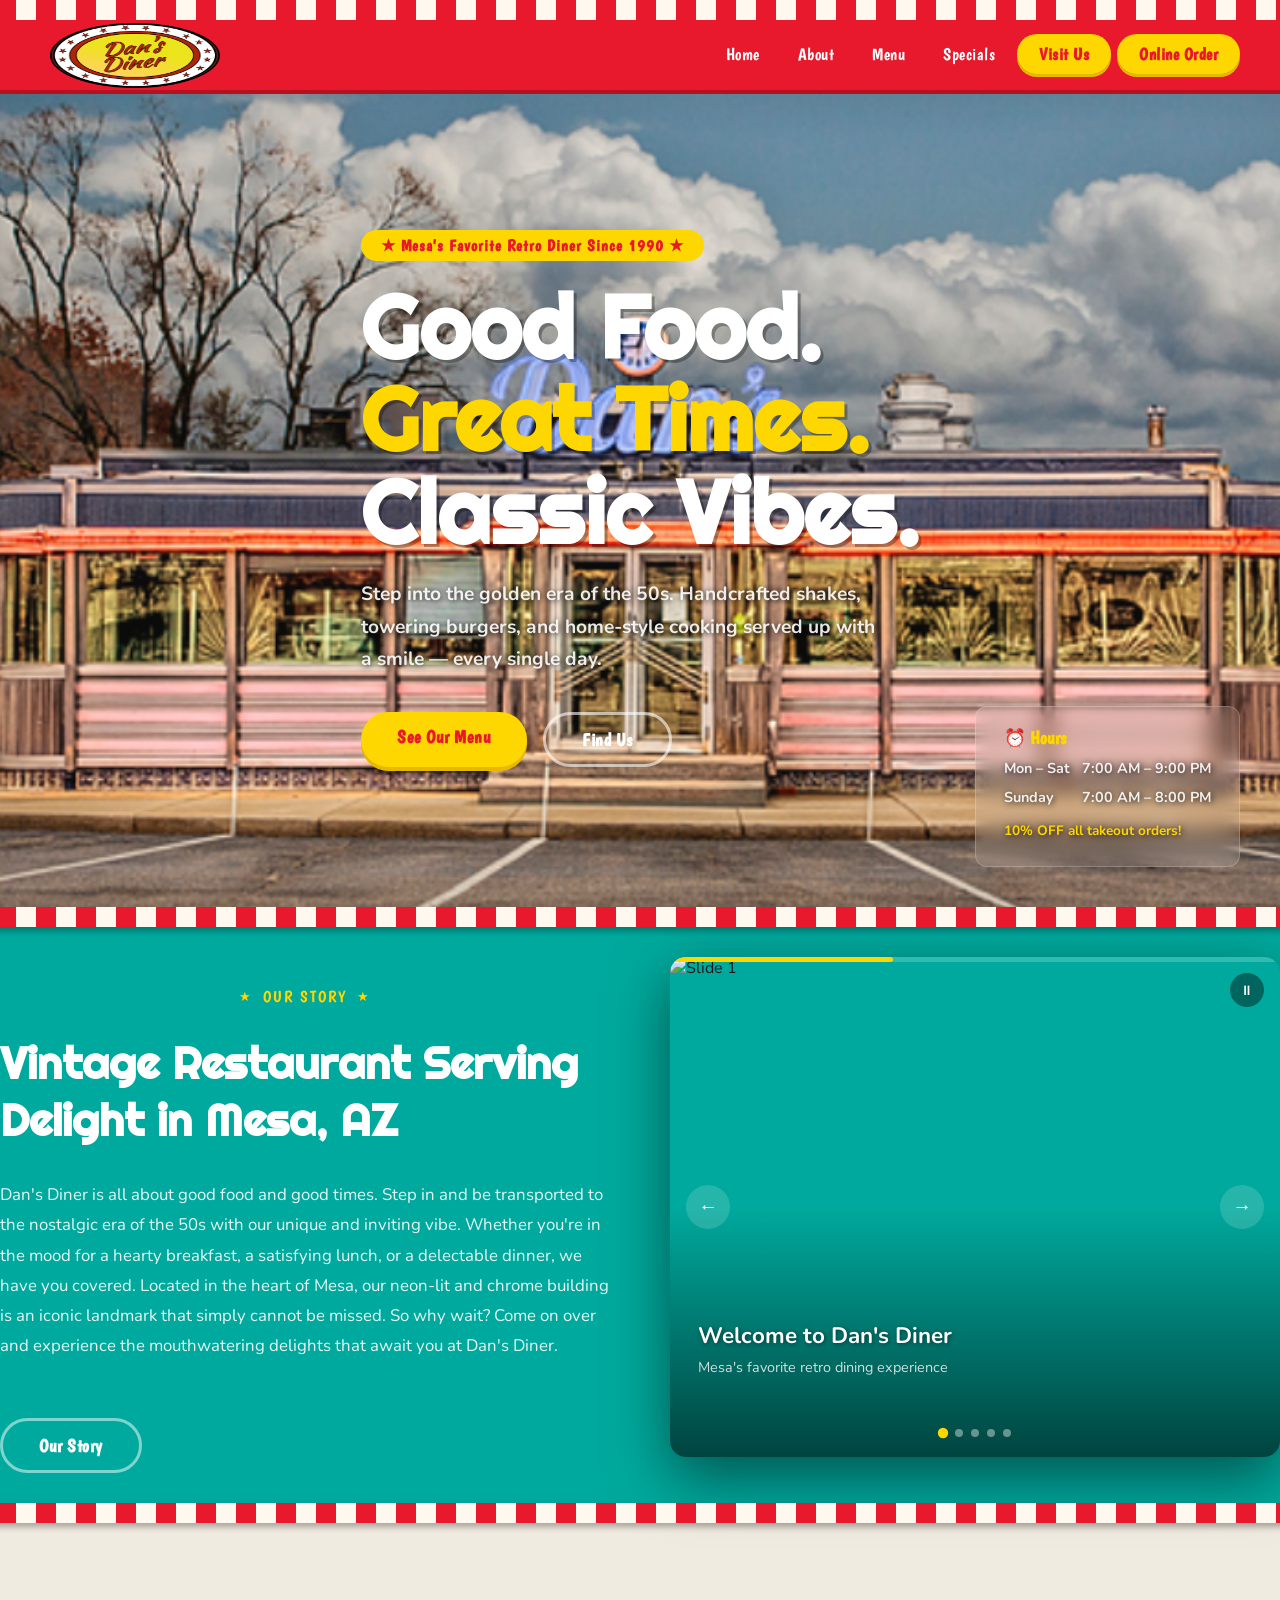
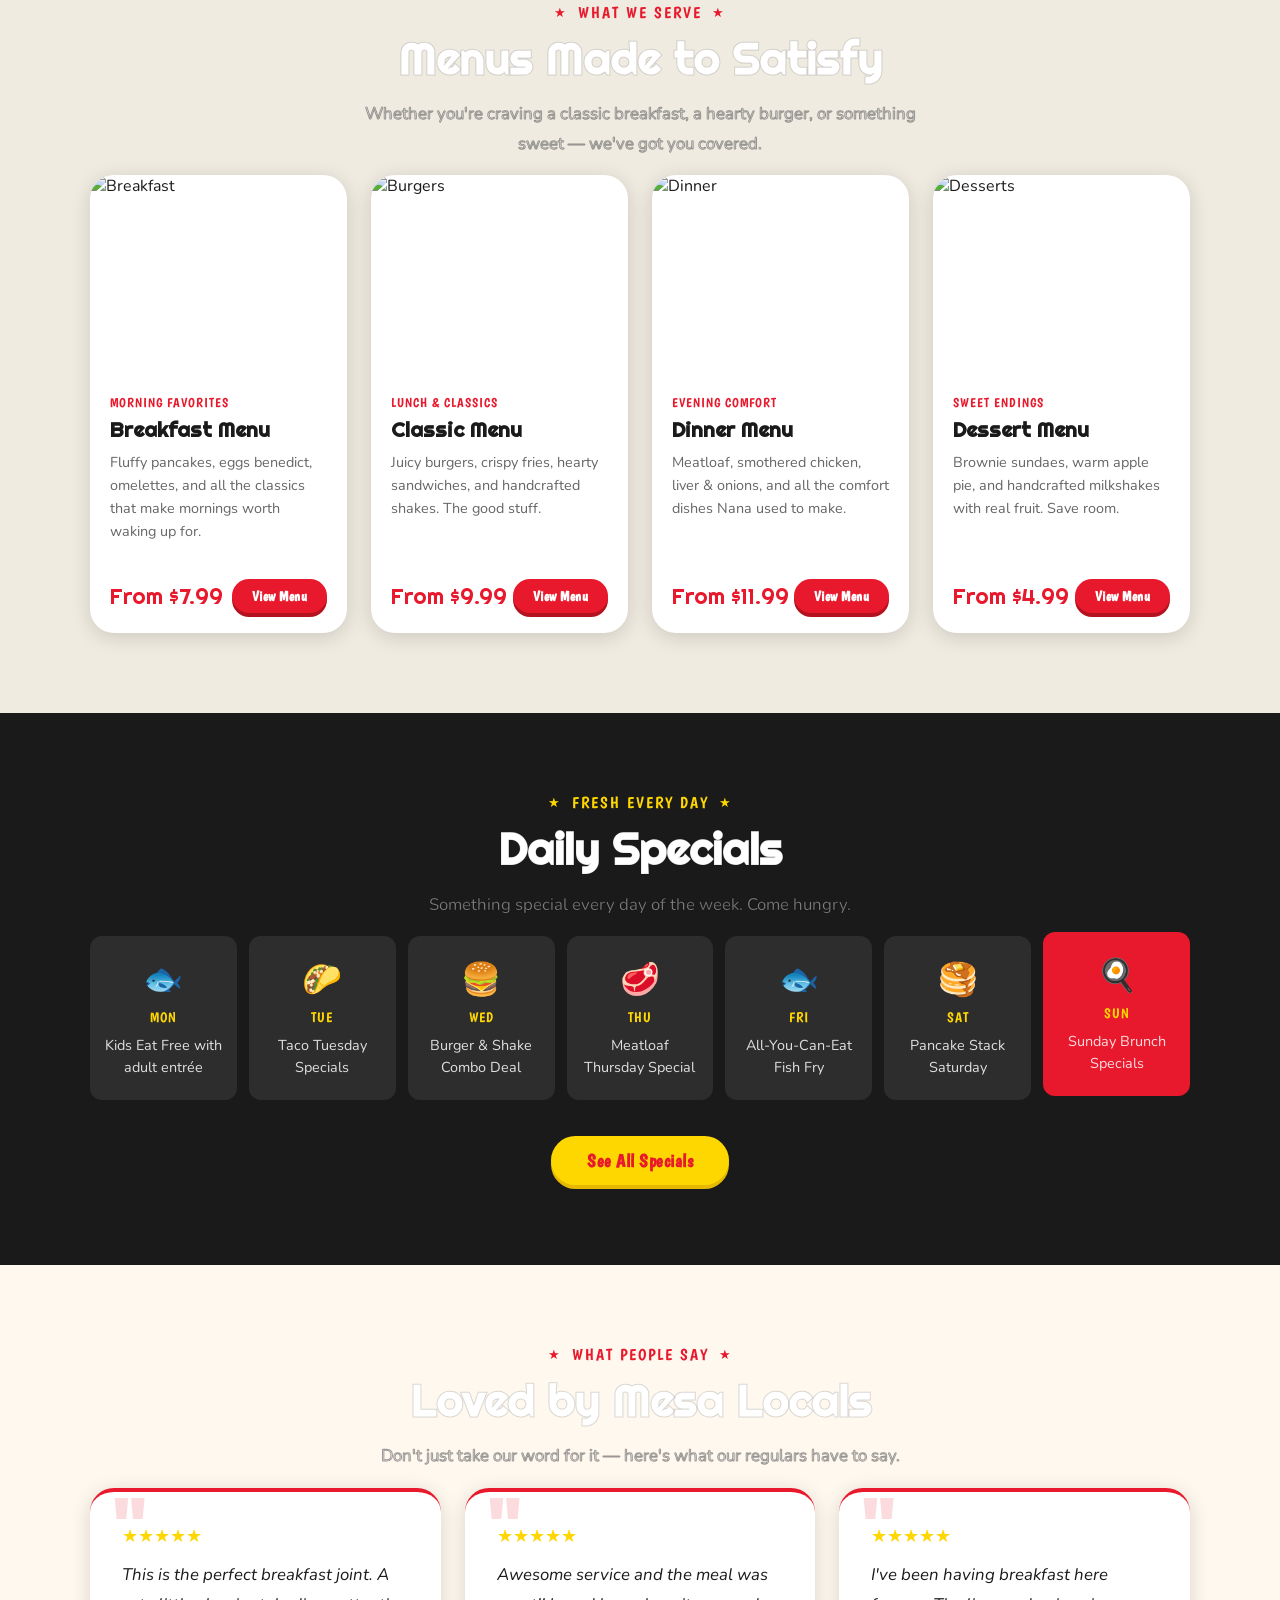
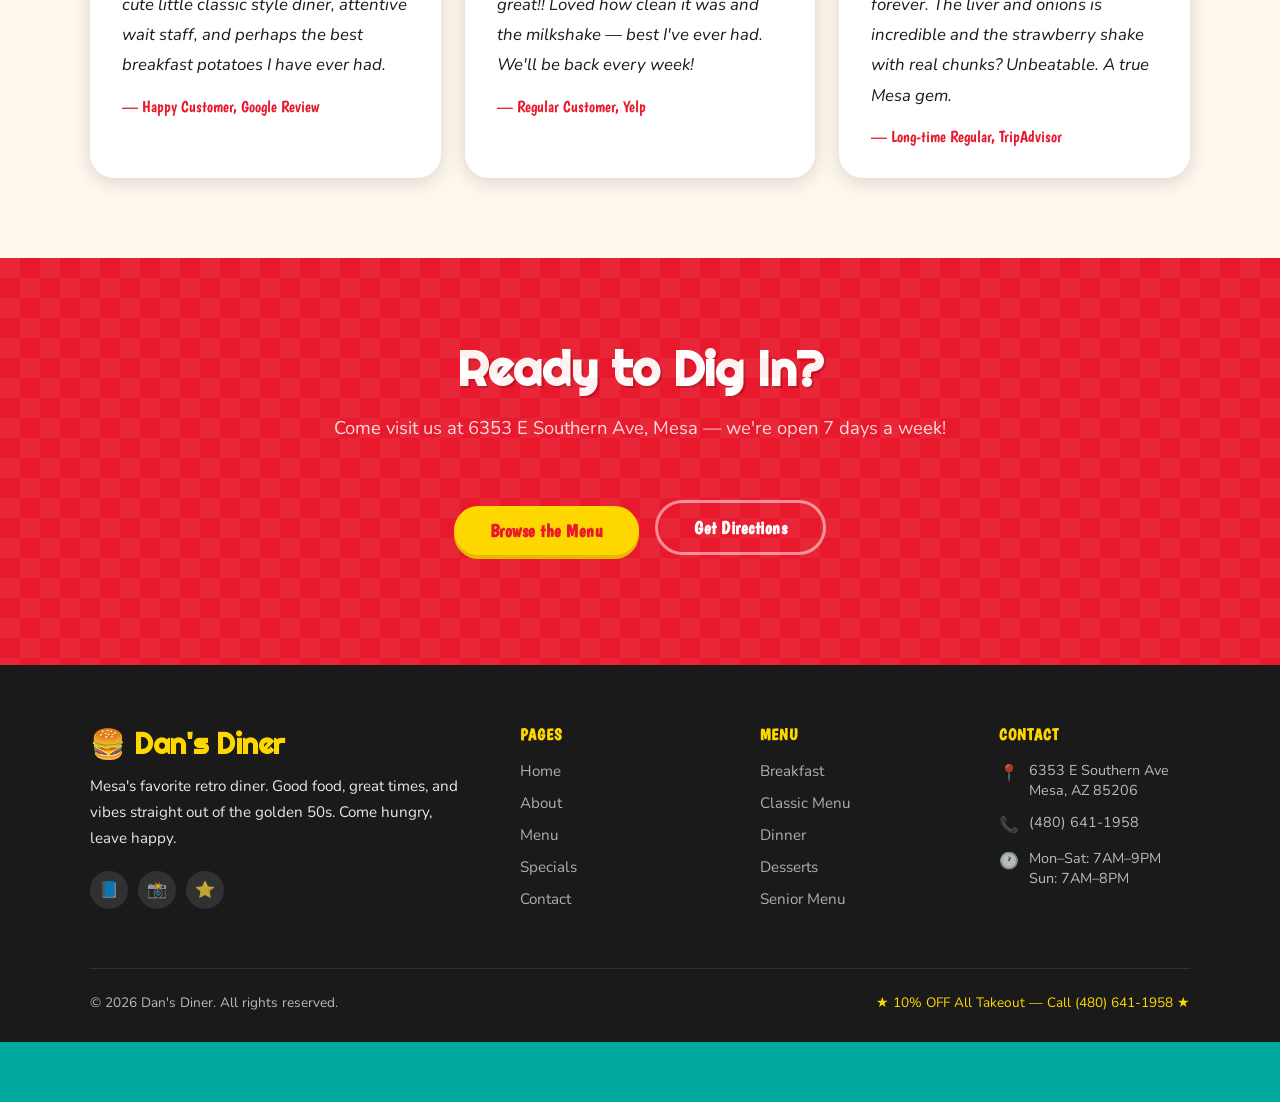
==== index.html @ ea3389f1 "v" ====
<!DOCTYPE html>
<html lang="en">
<head>
  <meta charset="UTF-8" />
  <meta name="viewport" content="width=device-width, initial-scale=1.0" />
  <title>Nana Dee's Diner — Vintage Restaurant in Mesa, AZ</title>
  <meta name="description" content="Nana Dee's Diner in Mesa, AZ — classic 50s diner serving breakfast, lunch & dinner. Neon lights, chrome booths, handcrafted shakes & comfort food done right." />
  <link rel="stylesheet" href="css/style.css" />
</head>
<body>

  <div class="checker-stripe"></div>

  <!-- NAV -->
  <nav class="nav">
    <div class="nav-inner">
  <a href="index.html" class="nav-logo"><img src="/dans-diner.png" alt="Dan's Diner" style="height:65px; width:200px; margin-left:-30px;"></a>
      <ul class="nav-links">
        <li><a href="index.html">Home</a></li>
        <li><a href="about.html">About</a></li>
        <li><a href="menu.html">Menu</a></li>
        <li><a href="specials.html">Specials</a></li>
        <li><a href="contact.html" class="nav-cta">Visit Us</a></li>
        <li><a href="online-orders.html" class="nav-cta">Online Order</a></li>
      </ul>
    </div>
  </nav>

  <!-- HERO -->
  <section class="hero">
    <div class="hero-bg"></div>
    <div class="hero-content">
      <div class="hero-badge">★ Mesa's Favorite Retro Diner Since 1990 ★</div>
      <h1>Good Food.<br><em>Great Times.</em><br>Classic Vibes.</h1>
      <p>Step into the golden era of the 50s. Handcrafted shakes, towering burgers, and home-style cooking served up with a smile — every single day.</p>
      <div class="hero-btns">
        <a href="menu.html" class="btn btn-primary">See Our Menu</a>
        <a href="contact.html" class="btn btn-outline">Find Us</a>
      </div>
    </div>
    <div class="hero-hours">
      <h4>⏰ Hours</h4>
      <p>Mon – Sat &nbsp; 7:00 AM – 9:00 PM</p>
      <p>Sunday &nbsp;&nbsp;&nbsp;&nbsp;&nbsp; 7:00 AM – 8:00 PM</p>
      <p style="margin-top:10px; color: var(--yellow); font-size:0.85rem;">10% OFF all takeout orders!</p>
    </div>
  </section>

  <div class="checker-stripe"></div>

  <!-- ABOUT STRIP -->
  <div class="about-strip">
    <div class="about-strip-inner">
      <div class="about-text">
        <div class="section-label" style="color: var(--yellow);">Our Story</div>
        <h2>Vintage Restaurant Serving Delight in Mesa, AZ</h2>
        <p>Dan's Diner is all about good food and good times. Step in and be transported to the nostalgic era of the 50s with our unique and inviting vibe. Whether you're in the mood for a hearty breakfast, a satisfying lunch, or a delectable dinner, we have you covered. Located in the heart of Mesa, our neon-lit and chrome building is an iconic landmark that simply cannot be missed. So why wait? Come on over and experience the mouthwatering delights that await you at Dan's Diner.</p>
        <a href="about.html" class="btn btn-outline" style="border-color:rgba(255,255,255,0.5); margin-top: 24px; display: inline-block;">Our Story</a>
      </div>
      <div class="slideshow">

    <!-- Timing bar -->
    <div class="timing-bar">
      <div class="timing-progress" id="timingBar"></div>
    </div>

    <!-- Pause button -->
    <button class="pause-btn" id="pauseBtn" title="Pause">⏸</button>

    <!-- Slides -->
    <div class="slides">
      <div class="slide active">
        <img src="https://images.unsplash.com/photo-1555396273-367ea4eb4db5?w=800&q=80" alt="Slide 1" />
        <div class="slide-caption">
          <h3>Welcome to Dan's Diner</h3>
          <p>Mesa's favorite retro dining experience</p>
        </div>
      </div>
      <div class="slide">
        <img src="https://images.unsplash.com/photo-1565299507177-b0ac66763828?w=800&q=80" alt="Slide 2" />
        <div class="slide-caption">
          <h3>Fresh Breakfast Daily</h3>
          <p>Made from scratch every morning</p>
        </div>
      </div>
      <div class="slide">
        <img src="https://images.unsplash.com/photo-1568901346375-23c9450c58cd?w=800&q=80" alt="Slide 3" />
        <div class="slide-caption">
          <h3>Classic Burgers</h3>
          <p>Juicy, handcrafted and loaded</p>
        </div>
      </div>
      <div class="slide">
        <img src="https://images.unsplash.com/photo-1551024709-8f23befc6f87?w=800&q=80" alt="Slide 4" />
        <div class="slide-caption">
          <h3>Handcrafted Milkshakes</h3>
          <p>Real fruit, real ice cream, real good</p>
        </div>
      </div>
      <div class="slide">
        <img src="https://images.unsplash.com/photo-1414235077428-338989a2e8c0?w=800&q=80" alt="Slide 5" />
        <div class="slide-caption">
          <h3>Come See Us</h3>
          <p>6353 E Southern Ave, Mesa AZ — Open 7 days</p>
        </div>
      </div>
    </div>

    <!-- Arrows -->
    <button class="arrow arrow-left" id="prevBtn">&#8592;</button>
    <button class="arrow arrow-right" id="nextBtn">&#8594;</button>

    <!-- Dots -->
    <div class="dots" id="dots"></div>

    </div>
  </div>

  <div class="checker-stripe"></div>

  <!-- MENU PREVIEW -->
  <section class="menu-preview">
    <div class="section-inner">
      <div class="section-label">What We Serve</div>
      <h2 class="section-title">Menus Made to Satisfy</h2>
      <p class="section-subtitle">Whether you're craving a classic breakfast, a hearty burger, or something sweet — we've got you covered.</p>

      <div class="menu-grid">
        <div class="menu-card fade-up">
          <img class="menu-card-img" src="https://images.unsplash.com/photo-1565299507177-b0ac66763828?w=600&q=80" alt="Breakfast" />
          <div class="menu-card-body">
            <div class="menu-card-tag">Morning Favorites</div>
            <h3>Breakfast Menu</h3>
            <p>Fluffy pancakes, eggs benedict, omelettes, and all the classics that make mornings worth waking up for.</p>
          </div>
          <div class="menu-card-footer">
            <span class="menu-price">From $7.99</span>
            <a href="menu.html#breakfast" class="btn btn-red" style="padding:8px 20px; font-size:0.9rem;">View Menu</a>
          </div>
        </div>

        <div class="menu-card fade-up" style="transition-delay:0.1s">
          <img class="menu-card-img" src="https://images.unsplash.com/photo-1568901346375-23c9450c58cd?w=600&q=80" alt="Burgers" />
          <div class="menu-card-body">
            <div class="menu-card-tag">Lunch & Classics</div>
            <h3>Classic Menu</h3>
            <p>Juicy burgers, crispy fries, hearty sandwiches, and handcrafted shakes. The good stuff.</p>
          </div>
          <div class="menu-card-footer">
            <span class="menu-price">From $9.99</span>
            <a href="menu.html#classic" class="btn btn-red" style="padding:8px 20px; font-size:0.9rem;">View Menu</a>
          </div>
        </div>

        <div class="menu-card fade-up" style="transition-delay:0.2s">
          <img class="menu-card-img" src="https://images.unsplash.com/photo-1544025162-d76694265947?w=600&q=80" alt="Dinner" />
          <div class="menu-card-body">
            <div class="menu-card-tag">Evening Comfort</div>
            <h3>Dinner Menu</h3>
            <p>Meatloaf, smothered chicken, liver & onions, and all the comfort dishes Nana used to make.</p>
          </div>
          <div class="menu-card-footer">
            <span class="menu-price">From $11.99</span>
            <a href="menu.html#dinner" class="btn btn-red" style="padding:8px 20px; font-size:0.9rem;">View Menu</a>
          </div>
        </div>

        <div class="menu-card fade-up" style="transition-delay:0.3s">
          <img class="menu-card-img" src="https://images.unsplash.com/photo-1551024709-8f23befc6f87?w=600&q=80" alt="Desserts" />
          <div class="menu-card-body">
            <div class="menu-card-tag">Sweet Endings</div>
            <h3>Dessert Menu</h3>
            <p>Brownie sundaes, warm apple pie, and handcrafted milkshakes with real fruit. Save room.</p>
          </div>
          <div class="menu-card-footer">
            <span class="menu-price">From $4.99</span>
            <a href="menu.html#dessert" class="btn btn-red" style="padding:8px 20px; font-size:0.9rem;">View Menu</a>
          </div>
        </div>
      </div>
    </div>
  </section>

  <!-- DAILY SPECIALS -->
  <section class="specials">
    <div class="section-inner">
      <div class="section-label">Fresh Every Day</div>
      <h2 class="section-title">Daily Specials</h2>
      <p class="section-subtitle">Something special every day of the week. Come hungry.</p>

      <div class="specials-grid fade-up">
        <div class="special-day" data-day="monday">
          <div class="special-day-emoji">🐟</div>
          <div class="special-day-name">Mon</div>
          <div class="special-day-item">Kids Eat Free with adult entrée</div>
        </div>
        <div class="special-day" data-day="tuesday">
          <div class="special-day-emoji">🌮</div>
          <div class="special-day-name">Tue</div>
          <div class="special-day-item">Taco Tuesday Specials</div>
        </div>
        <div class="special-day" data-day="wednesday">
          <div class="special-day-emoji">🍔</div>
          <div class="special-day-name">Wed</div>
          <div class="special-day-item">Burger & Shake Combo Deal</div>
        </div>
        <div class="special-day" data-day="thursday">
          <div class="special-day-emoji">🥩</div>
          <div class="special-day-name">Thu</div>
          <div class="special-day-item">Meatloaf Thursday Special</div>
        </div>
        <div class="special-day" data-day="friday">
          <div class="special-day-emoji">🐟</div>
          <div class="special-day-name">Fri</div>
          <div class="special-day-item">All-You-Can-Eat Fish Fry</div>
        </div>
        <div class="special-day" data-day="saturday">
          <div class="special-day-emoji">🥞</div>
          <div class="special-day-name">Sat</div>
          <div class="special-day-item">Pancake Stack Saturday</div>
        </div>
        <div class="special-day" data-day="sunday">
          <div class="special-day-emoji">🍳</div>
          <div class="special-day-name">Sun</div>
          <div class="special-day-item">Sunday Brunch Specials</div>
        </div>
      </div>

      <div style="text-align:center; margin-top:36px;">
        <a href="specials.html" class="btn btn-primary">See All Specials</a>
      </div>
    </div>
  </section>

  <!-- TESTIMONIALS -->
  <section class="testimonials">
    <div class="section-inner">
      <div class="section-label">What People Say</div>
      <h2 class="section-title">Loved by Mesa Locals</h2>
      <p class="section-subtitle">Don't just take our word for it — here's what our regulars have to say.</p>

      <div class="testimonials-grid">
        <div class="testimonial-card fade-up">
          <div class="testimonial-stars">★★★★★</div>
          <p class="testimonial-text">This is the perfect breakfast joint. A cute little classic style diner, attentive wait staff, and perhaps the best breakfast potatoes I have ever had.</p>
          <div class="testimonial-author">— Happy Customer, Google Review</div>
        </div>
        <div class="testimonial-card fade-up" style="transition-delay:0.1s">
          <div class="testimonial-stars">★★★★★</div>
          <p class="testimonial-text">Awesome service and the meal was great!! Loved how clean it was and the milkshake — best I've ever had. We'll be back every week!</p>
          <div class="testimonial-author">— Regular Customer, Yelp</div>
        </div>
        <div class="testimonial-card fade-up" style="transition-delay:0.2s">
          <div class="testimonial-stars">★★★★★</div>
          <p class="testimonial-text">I've been having breakfast here forever. The liver and onions is incredible and the strawberry shake with real chunks? Unbeatable. A true Mesa gem.</p>
          <div class="testimonial-author">— Long-time Regular, TripAdvisor</div>
        </div>
      </div>
    </div>
  </section>

  <!-- CTA BANNER -->
  <div class="cta-banner">
    <h2>Ready to Dig In?</h2>
    <p>Come visit us at 6353 E Southern Ave, Mesa — we're open 7 days a week!</p>
    <div style="display:flex; gap:16px; justify-content:center; align-items: center; flex-wrap:wrap;">
      <a href="menu.html" class="btn btn-primary">Browse the Menu</a>
      <a href="contact.html" class="btn btn-outline">Get Directions</a>
    </div>
  </div>

  <!-- FOOTER -->
  <footer>
    <div class="footer-inner">
      <div class="footer-top">
        <div class="footer-brand">
          <h3>🍔 Dan's Diner</h3>
          <p>Mesa's favorite retro diner. Good food, great times, and vibes straight out of the golden 50s. Come hungry, leave happy.</p>
          <div class="footer-social">
            <div class="social-btn">📘</div>
            <div class="social-btn">📸</div>
            <div class="social-btn">⭐</div>
          </div>
        </div>
        <div class="footer-col">
          <h4>Pages</h4>
          <ul>
            <li><a href="index.html">Home</a></li>
            <li><a href="about.html">About</a></li>
            <li><a href="menu.html">Menu</a></li>
            <li><a href="specials.html">Specials</a></li>
            <li><a href="contact.html">Contact</a></li>
          </ul>
        </div>
        <div class="footer-col">
          <h4>Menu</h4>
          <ul>
            <li><a href="menu.html#breakfast">Breakfast</a></li>
            <li><a href="menu.html#classic">Classic Menu</a></li>
            <li><a href="menu.html#dinner">Dinner</a></li>
            <li><a href="menu.html#dessert">Desserts</a></li>
            <li><a href="menu.html#senior">Senior Menu</a></li>
          </ul>
        </div>
        <div class="footer-col">
          <h4>Contact</h4>
          <div class="footer-contact-item"><span>📍</span><span>6353 E Southern Ave<br>Mesa, AZ 85206</span></div>
          <div class="footer-contact-item"><span>📞</span><span>(480) 641-1958</span></div>
          <div class="footer-contact-item"><span>🕐</span><span>Mon–Sat: 7AM–9PM<br>Sun: 7AM–8PM</span></div>
        </div>
      </div>
      <div class="footer-bottom">
        <span>© 2026 Dan's Diner. All rights reserved.</span>
        <span style="color: var(--yellow);">★ 10% OFF All Takeout — Call (480) 641-1958 ★</span>
      </div>
    </div>
  </footer>
<button class="back-to-top" id="backToTop" aria-label="Back to top">
  <img src="/back-to-top.png" alt="back to top" style="width:44px; height:50px; display:block;">
</button>
  <script src="js/main.js"></script>
</body>
</html>
---- css/style.css ----
@import url('https://fonts.googleapis.com/css2?family=Boogaloo&family=Righteous&family=Nunito:wght@400;600;700&display=swap');

/* ===== DESIGN TOKENS ===== */
:root {
  --red: #E8192C;
  --red-dark: #B5121F;
  --cream: #FFF8EE;
  --yellow: #FFD700;
  --yellow-dark: #E6B800;
  --teal: #00A99D;
  --teal-dark: #007A72;
  --black: #1A1A1A;
  --charcoal: #2D2D2D;
  --gray: #666;
  --light-gray: #f0ebe0;
  --chrome: linear-gradient(135deg, #e8e8e8 0%, #ffffff 30%, #c0c0c0 60%, #e8e8e8 100%);
  --checkerboard: repeating-conic-gradient(#E8192C 0% 25%, #fff8ee 0% 50%) 0 0 / 40px 40px;
  --font-display: 'Righteous', cursive;
  --font-accent: 'Boogaloo', cursive;
  --font-body: 'Nunito', sans-serif;
  --shadow: 0 4px 20px rgba(0,0,0,0.15);
  --shadow-lg: 0 8px 40px rgba(0,0,0,0.2);
  --radius: 12px;
  --radius-lg: 24px;
}
 
/* ===== RESET & BASE ===== */
*, *::before, *::after { box-sizing: border-box; margin: 0; padding: 0; }

html { scroll-behavior: smooth; }

body {
  font-family: var(--font-body);
  background: var(--cream);
  color: var(--black);
  overflow-x: hidden;
}

img { max-width: 100%; display: block; }
a { text-decoration: none; color: inherit; }

/* ===== CHECKERBOARD STRIPE ===== */
.checker-stripe {
  height: 20px;
  background: var(--checkerboard);
  margin-left: -24px;
  margin-right: -24px;
  box-shadow: 0 4px 6px rgba(0,0,0,0.3);
  position: relative;
  z-index: 1;
}
  
/* ===== NAVIGATION ===== */
.nav {
  background: var(--red);
  position: sticky;
  top: 0;
  z-index: 100;
  box-shadow: 0 4px 0 var(--red-dark);
}

.nav-inner {
  padding: 0 40px 0 80px;
  display: flex;
  align-items: center;
  justify-content: space-between;
  height: 70px;
}

.nav-logo {
  font-family: var(--font-display);
  font-size: 1.6rem;
  color: var(--yellow);
  letter-spacing: 1px;
  text-shadow: 2px 2px 0 var(--red-dark);
  display: flex;
  align-items: center;
  gap: 10px;
}

.nav-logo span { font-size: 1.8rem; }

.nav-links {
  display: flex;
  gap: 6px;
  list-style: none;
}

.nav-links a {
  font-family: var(--font-accent);
  font-size: 1.05rem;
  color: #fff;
  padding: 8px 16px;
  border-radius: 50px;
  transition: background 0.2s, color 0.2s, box-shadow 0.2s, transform 0.15s;
  letter-spacing: 0.5px;
}

.nav-links a:hover {
  background: var(--yellow);
  color: var(--red);
  box-shadow: 0 4px 0 rgba(0,0,0,0.25), inset 0 1px 0 rgba(255,255,255,0.2);
  transform: translateY(-2px);
}

.nav-cta {
  font-family: var(--font-accent);
  font-size: 1.05rem;
  background: var(--yellow);
  color: var(--red) !important;
  padding: 10px 22px !important;
  border-radius: 50px !important;
  font-weight: 700;
  box-shadow: 0 3px 0 var(--yellow-dark);
  transition: transform 0.15s, box-shadow 0.15s !important;
}

.nav-cta:hover {
  transform: translateY(-2px);
  box-shadow: 0 5px 0 var(--yellow-dark) !important;
  background: var(--yellow) !important;
}

/* ===== HERO ===== */
.hero {
  min-height: 90vh;
  background: var(--charcoal);
  position: relative;
  display: flex;
  align-items: center;
  overflow: hidden;
}
  
.hero-bg {
  position: absolute;
  inset: 0;
  background: url('/front-diner.png') center/cover no-repeat;
    background-size: cover;
    width: 100%;
    height: 100%;
}

.hero-content {
  position: relative;
  z-index: 2;
  max-width: 1100px;
  margin: 0 auto;
  padding: 60px 24px;
}

.hero-badge {
  display: inline-block;
  background: var(--yellow);
  color: var(--red);
  font-family: var(--font-accent);
  font-size: 1rem;
  padding: 6px 20px;
  border-radius: 50px;
  margin-bottom: 20px;
  font-weight: 700;
  letter-spacing: 1px;
  animation: fadeDown 0.6s ease both;
}

.hero h1 {
  font-family: var(--font-display);
  font-size: clamp(2.8rem, 7vw, 5.5rem);
  color: #fff;
  line-height: 1.05;
  margin-bottom: 20px;
  text-shadow: 3px 3px 0 rgba(0,0,0,0.3);
  animation: fadeDown 0.6s 0.1s ease both;
}

.hero h1 em {
  font-style: normal;
  color: var(--yellow);
}

.hero p {
  font-size: 1.2rem;
  color: rgba(255,255,255,0.9);
  max-width: 520px;
  margin-bottom: 36px;
  line-height: 1.7;
  animation: fadeDown 0.6s 0.2s ease both;
  font-weight: 700;
  text-shadow: 1px 1px 6px rgba(0,0,0,0.9);
}
.hero-btns {
  display: flex;
  gap: 16px;
  flex-wrap: wrap;
  animation: fadeDown 0.6s 0.3s ease both;
}

.btn {
  font-family: var(--font-accent);
  font-size: 1.1rem;
  font-weight: 700;
  padding: 14px 36px;
  border-radius: 50px;
  cursor: pointer;
  border: none;
  transition: transform 0.15s, box-shadow 0.15s;
  letter-spacing: 0.5px;
  display: inline-block;
  position: relative;
  z-index: 1;
}

.btn-primary {
  background: var(--yellow);
  color: var(--red);
  box-shadow: 0 4px 0 var(--yellow-dark);
}

.btn-primary:hover {
  transform: translateY(-3px);
  box-shadow: 0 7px 0 var(--yellow-dark);
}

.btn-outline {
  background: transparent;
  color: #fff;
  border: 3px solid rgba(255,255,255,0.6);
}

.btn-outline:hover {
  background: rgba(255,255,255,0.15);
  transform: translateY(-3px);
}

.btn-red {
  background: var(--red);
  color: #fff;
  box-shadow: 0 4px 0 var(--red-dark);
}

.btn-red:hover {
  transform: translateY(-3px);
  box-shadow: 0 7px 0 var(--red-dark);
}

.back-to-top {
  position: fixed;
  bottom: 32px;
  right: 32px;
  width: 48px;
  height: 48px;
  border: none !important;
  outline: none;
  cursor: pointer;
  display: flex;
  align-items: center;
  justify-content: center;
  background: none !important;
  opacity: 0;
  visibility: hidden;
  transform: translateY(20px);
  transition: all 0.3s ease;
  z-index: 99;
  -webkit-appearance: none;
  appearance: none;
  padding: 0 !important;
}

.back-to-top.visible {
  opacity: 1;
  visibility: visible;
  transform: translateY(0);
}

.back-to-top:hover {
  transform: translateY(-4px);
}

/* Smaller size and tighter positioning on mobile */
@media (max-width: 700px) {
  .back-to-top {
    bottom: 20px;
    right: 20px;
    width: 44px;
    height: 44px;
  }
}
.hero-hours {
  position: absolute;
  right: 40px;
  bottom: 40px;
  background: rgba(255,255,255,0.12);
  backdrop-filter: blur(10px);
  border: 1px solid rgba(255,255,255,0.2);
  border-radius: var(--radius);
  padding: 20px 28px;
  color: #fff;
  animation: fadeLeft 0.6s 0.4s ease both;
}

.hero-hours h4 {
  font-family: var(--font-accent);
  font-size: 1.1rem;
  color: var(--yellow);
  margin-bottom: 8px;
}

.hero-hours p {
  font-size: 0.9rem;
  margin-bottom: 4px;
  color: rgba(255,255,255,0.9);
  animation: none;
}

/* ===== SECTIONS ===== */
section { padding: 80px 24px; }

.section-inner {
  max-width: 1100px;
  margin: 0 auto;
}

.section-label {
  font-family: var(--font-accent);
  font-size: 1rem;
  color: var(--red);
  letter-spacing: 2px;
  text-transform: uppercase;
  display: flex;
  align-items: center;
  gap: 10px;
  margin-bottom: 12px;
  text-align: center;
  justify-content: center;
}

.section-label::before,
.section-label::after {
  content: '★';
  font-size: 0.8rem;
}

.section-title {
  font-family: var(--font-display);
  font-size: clamp(2rem, 4vw, 3rem);
  line-height: 1.1;
   text-align: center;
  margin-left:auto;
  margin-right: auto;
  margin-bottom: 16px;
  -webkit-text-stroke: 1px rgba(0,0,0,0.15);
}

.section-subtitle {
  font-size: 1.1rem;
  text-align: center;
  margin-left:auto;
  margin-right: auto;
  color: var(--black);
  max-width: 560px;
  line-height: 1.7;
  margin-bottom: 48px;
  -webkit-text-stroke: 1px rgba(0,0,0,0.4);
}

/* ===== ABOUT STRIP ===== */
.about-strip {
  background: var(--teal);
  padding: 60px 0;
  overflow-x: hidden;
}

.about-strip-inner {
  max-width: 1400px;
  margin: 0 auto;
  display: grid;
  grid-template-columns: 1fr 1fr;
  gap: 60px;
  align-items: center;
}

.about-text {
  align-self: start;
  display: flex;
  flex-direction: column;
  gap: 16px;
}

.about-strip h2 {
  font-family: var(--font-display);
  font-size: clamp(2rem, 3.5vw, 2.8rem);
  color: #fff;
  margin-bottom: 16px;
}

.about-strip p {
  color: rgba(255,255,255,0.9);
  font-size: 1.05rem;
  line-height: 1.8;
  margin-bottom: 16px;
}

.about-strip .btn-outline {
  color: #fff;
  border-color: rgba(255,255,255,0.5);
  margin-top: 24px;
  margin-bottom: 30px;
  align-self: flex-start;
  display: inline-block;
}

.about-strip .btn-outline:hover {
  background: rgba(255,255,255,0.15);
}

/*---slideshow--*/
 .slideshow {
      position: relative;
      margin-top: -75px;
      align-self: center;
      width: 100%;
      max-width: 100%;
      height: 500px;
      border-radius: 16px;
      overflow: hidden;
      box-shadow: 0 20px 60px rgba(0,0,0,0.5);
    }


/* ===== TIMING BAR ===== */
    .timing-bar {
      position: absolute;
      top: 0;
      left: 0;
      right: 0;
      height: 5px;
      background: rgba(255,255,255,0.2);
      z-index: 10;
    }

    .timing-progress {
      height: 100%;
      background: #FFD700;
      width: 0%;
      transition: width linear;
      border-radius: 0 3px 3px 0;
    }
/* ===== SLIDES ===== */
    .slides {
      position: relative;
      height: 500px;
      width: 100%;
    }

    .slide {
      position: absolute;
      inset: 0;
      opacity: 0;
      transition: opacity 0.6s ease;
    }

    .slide.active { opacity: 1; }

.slide img {
      width: 100%;
      height: 100%;
      object-fit: cover;
      display: block;
    }

     /* Gradient overlay */
    .slide::after {
      content: '';
      position: absolute;
      inset: 0;
      background: linear-gradient(to top, rgba(0,0,0,0.6) 0%, transparent 50%);
    }

    /* ===== CAPTION ===== */
    .slide-caption {
      position: absolute;
      bottom: 60px;
      left: 28px;
      right: 28px;
      z-index: 5;
      color: #fff;
    }

    .slide-caption h3 {
      font-size: 1.4rem;
      font-weight: 700;
      margin-bottom: 4px;
      text-shadow: 1px 1px 4px rgba(0,0,0,0.5);
    }

    .slide-caption p {
      font-size: 0.9rem;
      color: rgba(255,255,255,0.8);
    }

    /* ===== DOTS ===== */
    .dots {
      position: absolute;
      bottom: 20px;
      left: 50%;
      transform: translateX(-50%);
      display: flex;
      gap: 8px;
      z-index: 10;
    }

    .dot {
      width: 8px;
      height: 8px;
      border-radius: 50%;
      background: rgba(255,255,255,0.4);
      cursor: pointer;
      transition: background 0.2s, transform 0.2s;
      border: none;
    }

    .dot.active {
      background: #FFD700;
      transform: scale(1.3);
    }

    /* ===== NAV ARROWS ===== */
    .arrow {
      position: absolute;
      top: 50%;
      transform: translateY(-50%);
      z-index: 10;
      background: rgba(255,255,255,0.15);
      border: none;
      color: #fff;
      width: 44px;
      height: 44px;
      border-radius: 50%;
      font-size: 1.2rem;
      cursor: pointer;
      backdrop-filter: blur(4px);
      transition: background 0.2s, transform 0.2s;
      display: flex;
      align-items: center;
      justify-content: center;
    }

    .arrow:hover {
      background: rgba(255,255,255,0.3);
      transform: translateY(-50%) scale(1.1);
    }

    .arrow-left { left: 16px; }
    .arrow-right { right: 16px; }

    /* ===== PAUSE BUTTON ===== */
    .pause-btn {
      position: absolute;
      top: 16px;
      right: 16px;
      z-index: 10;
      background: rgba(0,0,0,0.4);
      border: none;
      color: #fff;
      width: 34px;
      height: 34px;
      border-radius: 50%;
      font-size: 0.85rem;
      cursor: pointer;
      backdrop-filter: blur(4px);
      transition: background 0.2s;
      display: flex;
      align-items: center;
      justify-content: center;
    }

    .pause-btn:hover { background: rgba(0,0,0,0.7); }


/* ===== MENU PREVIEW ===== */
.menu-preview { background: var(--light-gray); }

.menu-grid {
  display: grid;
  grid-template-columns: repeat(auto-fill, minmax(240px, 1fr));
  gap: 24px;
}

.menu-card {
  background: #fff;
  border-radius: var(--radius-lg);
  overflow: hidden;
  box-shadow: var(--shadow);
  transition: transform 0.25s, box-shadow 0.25s;
  cursor: pointer;
   display: flex;
  flex-direction: column;
}

.menu-card:hover {
  transform: translateY(-6px);
  box-shadow: var(--shadow-lg);
}

.menu-card-img {
  height: 200px;
  object-fit: cover;
  width: 100%;
}

.menu-card-img-placeholder {
  height: 200px;
  display: flex;
  align-items: center;
  justify-content: center;
  font-size: 4rem;
}

.menu-card-body {
  padding: 20px;
}

.menu-card-tag {
  font-family: var(--font-accent);
  font-size: 0.8rem;
  color: var(--red);
  letter-spacing: 1px;
  text-transform: uppercase;
  margin-bottom: 6px;
}

.menu-card h3 {
  font-family: var(--font-display);
  font-size: 1.3rem;
  margin-bottom: 8px;
}

.menu-card p {
  font-size: 0.9rem;
  color: var(--gray);
  line-height: 1.6;
}

.menu-card-footer {
  padding: 0 20px 20px;
  display: flex;
  align-items: center;
  justify-content: space-between;
  margin-top: auto;
}

.menu-price {
  font-family: var(--font-display);
  font-size: 1.4rem;
  color: var(--red);
}

/* ===== SPECIALS ===== */
.specials { background: var(--black); }

.specials .section-title { color: #fff; }
.specials .section-label { color: var(--yellow); }
.specials .section-subtitle { color: rgba(255,255,255,0.6); }

.specials-grid {
  display: grid;
  grid-template-columns: repeat(7, 1fr);
  gap: 12px;
}

.special-day {
  background: var(--charcoal);
  border-radius: var(--radius);
  padding: 20px 12px;
  text-align: center;
  border: 2px solid transparent;
  transition: border-color 0.2s, transform 0.2s;
  cursor: pointer;
}

.special-day:hover {
  border-color: var(--yellow);
  transform: translateY(-4px);
}

.special-day.today {
  background: var(--red);
  transform: translateY(-4px);
}

.special-day.today:hover {
  border-color: var(--yellow);
}

.special-day-name {
  font-family: var(--font-accent);
  font-size: 0.85rem;
  color: var(--yellow);
  letter-spacing: 1px;
  margin-bottom: 10px;
  text-transform: uppercase;
}

.special-day-item {
  font-size: 0.9rem;
  color: rgba(255,255,255,0.85);
  line-height: 1.5;
}

.special-day-emoji { font-size: 2rem; margin-bottom: 8px; }

/* ===== TESTIMONIALS ===== */
.testimonials { background: var(--cream); }

.testimonials-grid {
  display: grid;
  grid-template-columns: repeat(auto-fit, minmax(300px, 1fr));
  gap: 24px;
}

.testimonial-card {
  background: #fff;
  border-radius: var(--radius-lg);
  padding: 32px;
  box-shadow: var(--shadow);
  position: relative;
  border-top: 4px solid var(--red);
}

.testimonial-card::before {
  content: '"';
  font-family: var(--font-display);
  font-size: 6rem;
  color: var(--red);
  opacity: 0.15;
  position: absolute;
  top: -10px;
  left: 20px;
  line-height: 1;
}

.testimonial-stars {
  color: var(--yellow);
  font-size: 1.1rem;
  margin-bottom: 12px;
}

.testimonial-text {
  font-size: 1rem;
  line-height: 1.7;
  color: var(--black) !important;
  margin-bottom: 20px;
  font-style: italic;
}

.testimonial-author {
  font-family: var(--font-accent);
  font-size: 1rem;
  color: var(--red);
}

/* ===== CTA BANNER ===== */
.cta-banner {
  background: var(--red);
  padding: 80px 24px;
  text-align: center;
  position: relative;
  overflow: hidden;
}

.cta-banner::before {
  content: '';
  position: absolute;
  inset: 0;
  background: var(--checkerboard);
  opacity: 0.06;
}

.cta-banner h2 {
  font-family: var(--font-display);
  font-size: clamp(2rem, 4vw, 3rem);
  color: #fff;
  margin-bottom: 12px;
  text-shadow: 2px 2px 0 rgba(0,0,0,0.2);
}

.cta-banner p {
  color: rgba(255,255,255,0.85);
  font-size: 1.15rem;
  margin-bottom: 32px;
}

/* ===== FOOTER ===== */
footer {
  background: var(--black);
  padding: 60px 24px 30px;
  color: rgba(255,255,255,0.7);
}

.footer-inner {
  max-width: 1100px;
  margin: 0 auto;
}

.footer-top {
  display: grid;
  grid-template-columns: 2fr 1fr 1fr 1fr;
  gap: 48px;
  margin-bottom: 48px;
}

.footer-brand h3 {
  font-family: var(--font-display);
  font-size: 1.8rem;
  color: var(--yellow);
  margin-bottom: 12px;
}

.footer-brand p {
  font-size: 0.95rem;
  line-height: 1.7;
  margin-bottom: 20px;
}

.footer-social {
  display: flex;
  gap: 10px;
}

.social-btn {
  width: 38px;
  height: 38px;
  border-radius: 50%;
  background: rgba(255,255,255,0.1);
  display: flex;
  align-items: center;
  justify-content: center;
  font-size: 1rem;
  transition: background 0.2s;
  cursor: pointer;
}

.social-btn:hover { background: var(--red); }

.footer-col h4 {
  font-family: var(--font-accent);
  font-size: 1rem;
  color: var(--yellow);
  margin-bottom: 16px;
  letter-spacing: 1px;
  text-transform: uppercase;
}

.footer-col ul { list-style: none; }

.footer-col ul li {
  margin-bottom: 10px;
}

.footer-col ul li a {
  color: rgba(255,255,255,0.65);
  font-size: 0.95rem;
  transition: color 0.2s;
}

.footer-col ul li a:hover { color: var(--yellow); }

.footer-contact-item {
  display: flex;
  gap: 10px;
  align-items: flex-start;
  margin-bottom: 12px;
  font-size: 0.9rem;
}

.footer-contact-item span:first-child { font-size: 1rem; margin-top: 2px; }

.footer-bottom {
  border-top: 1px solid rgba(255,255,255,0.1);
  padding-top: 24px;
  display: flex;
  justify-content: space-between;
  align-items: center;
  font-size: 0.85rem;
}

/* ===== PAGE HERO (inner pages) ===== */
.page-hero {
  background: var(--red);
  padding: 80px 24px 60px;
  text-align: center;
  position: relative;
  overflow: hidden;
}

.page-hero::after {
  content: '';
  position: absolute;
  bottom: 0;
  left: 0;
  right: 0;
  height: 20px;
  background: var(--checkerboard);
}

.page-hero h1 {
  font-family: var(--font-display);
  font-size: clamp(2.2rem, 5vw, 3.8rem);
  color: #fff;
  text-shadow: 3px 3px 0 rgba(0,0,0,0.2);
  margin-bottom: 12px;
}

.page-hero p {
  color: rgba(255,255,255,0.85);
  font-size: 1.1rem;
  max-width: 500px;
  margin: 0 auto;
  line-height: 1.6;
}

/* ===== MENU PAGE ===== */
.menu-tabs {
  display: flex;
  gap: 10px;
  flex-wrap: wrap;
  margin-bottom: 40px;
}

.menu-tab {
  font-family: var(--font-accent);
  font-size: 1rem;
  padding: 10px 24px;
  border-radius: 50px;
  border: 2px solid var(--red);
  background: transparent;
  color: var(--red);
  cursor: pointer;
  transition: all 0.2s;
  letter-spacing: 0.5px;
}

.menu-tab:hover,
.menu-tab.active {
  background: var(--red);
  color: #fff;
}

.menu-items-grid {
  display: grid;
  grid-template-columns: repeat(auto-fill, minmax(300px, 1fr));
  gap: 20px;
}

.menu-item {
  background: #fff;
  border-radius: var(--radius);
  padding: 20px;
  box-shadow: var(--shadow);
  display: flex;
  justify-content: space-between;
  align-items: flex-start;
  gap: 16px;
  transition: transform 0.2s;
}

.menu-item:hover { transform: translateY(-3px); }

.menu-item-info h3 {
  font-family: var(--font-display);
  font-size: 1.1rem;
  margin-bottom: 6px;
}

.menu-item-info p {
  font-size: 0.85rem;
  color: var(--gray);
  line-height: 1.5;
}

.menu-item-price {
  font-family: var(--font-display);
  font-size: 1.3rem;
  color: var(--red);
  white-space: nowrap;
}

/* ===== ABOUT PAGE ===== */
.about-values {
  display: grid;
  grid-template-columns: repeat(auto-fit, minmax(220px, 1fr));
  gap: 24px;
  margin-top: 48px;
}

.value-card {
  background: #fff;
  border-radius: var(--radius-lg);
  padding: 32px 24px;
  text-align: center;
  box-shadow: var(--shadow);
  border-bottom: 4px solid var(--red);
}

.value-icon { font-size: 3rem; margin-bottom: 16px; }

.value-card h3 {
  font-family: var(--font-display);
  font-size: 1.3rem;
  margin-bottom: 10px;
}

.value-card p {
  font-size: 0.9rem;
  color: var(--gray);
  line-height: 1.6;
}

/* ===== CONTACT PAGE ===== */
.contact-grid {
  display: grid;
  grid-template-columns: 1fr 1.4fr;
  gap: 60px;
  align-items: start;
}

.contact-info-card {
  background: var(--red);
  border-radius: var(--radius-lg);
  padding: 40px;
  color: #fff;
}

.contact-info-card h3 {
  font-family: var(--font-display);
  font-size: 1.8rem;
  margin-bottom: 24px;
  color: var(--yellow);
}

.contact-detail {
  display: flex;
  gap: 14px;
  align-items: flex-start;
  margin-bottom: 24px;
}

.contact-detail-icon {
  width: 44px;
  height: 44px;
  background: rgba(255,255,255,0.15);
  border-radius: 50%;
  display: flex;
  align-items: center;
  justify-content: center;
  font-size: 1.2rem;
  flex-shrink: 0;
}

.contact-detail-text h4 {
  font-family: var(--font-accent);
  font-size: 0.9rem;
  color: var(--yellow);
  letter-spacing: 1px;
  text-transform: uppercase;
  margin-bottom: 4px;
}

.contact-detail-text p {
  font-size: 0.95rem;
  color: rgba(255,255,255,0.9);
  line-height: 1.5;
}

.contact-form {
  background: #fff;
  border-radius: var(--radius-lg);
  padding: 40px;
  box-shadow: var(--shadow);
}

.contact-form h3 {
  font-family: var(--font-display);
  font-size: 1.8rem;
  margin-bottom: 24px;
  color: var(--black);
}

.form-group {
  margin-bottom: 20px;
}

.form-group label {
  display: block;
  font-family: var(--font-accent);
  font-size: 0.9rem;
  color: var(--charcoal);
  margin-bottom: 8px;
  letter-spacing: 0.5px;
}

.form-group input,
.form-group textarea,
.form-group select {
  width: 100%;
  padding: 12px 16px;
  border: 2px solid #e0d8cc;
  border-radius: var(--radius);
  font-family: var(--font-body);
  font-size: 0.95rem;
  color: var(--black);
  background: var(--cream);
  transition: border-color 0.2s;
  outline: none;
}

.form-group input:focus,
.form-group textarea:focus,
.form-group select:focus {
  border-color: var(--red);
}

.form-group textarea { resize: vertical; min-height: 120px; }

.form-row {
  display: grid;
  grid-template-columns: 1fr 1fr;
  gap: 16px;
}

/* ===== SPECIALS PAGE ===== */
.specials-page-grid {
  display: grid;
  grid-template-columns: repeat(auto-fit, minmax(300px, 1fr));
  gap: 24px;
}

.special-card {
  background: #fff;
  border-radius: var(--radius-lg);
  overflow: hidden;
  box-shadow: var(--shadow);
  transition: transform 0.25s;
}

.special-card:hover { transform: translateY(-5px); }

.special-card-header {
  background: var(--red);
  padding: 20px 24px;
  display: flex;
  align-items: center;
  gap: 12px;
}

.special-card-header h3 {
  font-family: var(--font-display);
  font-size: 1.5rem;
  color: #fff;
}

.special-card-header span { font-size: 2rem; }

.special-card-body { padding: 24px; }

.special-card-body p {
  font-size: 0.95rem;
  color: var(--gray);
  line-height: 1.6;
  margin-bottom: 16px;
}

.special-items { list-style: none; }

.special-items li {
  display: flex;
  justify-content: space-between;
  padding: 10px 0;
  border-bottom: 1px dashed #e0d8cc;
  font-size: 0.9rem;
}

.special-items li:last-child { border-bottom: none; }

.special-item-price {
  font-family: var(--font-display);
  color: var(--red);
}

/* ===== ANIMATIONS ===== */
@keyframes fadeDown {
  from { opacity: 0; transform: translateY(-20px); }
  to { opacity: 1; transform: translateY(0); }
}

@keyframes fadeLeft {
  from { opacity: 0; transform: translateX(20px); }
  to { opacity: 1; transform: translateX(0); }
}

@keyframes fadeUp {
  from { opacity: 0; transform: translateY(30px); }
  to { opacity: 1; transform: translateY(0); }
}

.fade-up {
  opacity: 0;
  transform: translateY(30px);
  transition: opacity 0.6s ease, transform 0.6s ease;
}

.fade-up.visible {
  opacity: 1;
  transform: translateY(0);
}

/* ===== RESPONSIVE ===== */
@media (max-width: 768px) {
  .nav-links { display: none; }
  .hamburger { display: flex; }

  .nav-links.open {
    display: flex;
    flex-direction: column;
    position: absolute;
    top: 70px;
    left: 0;
    right: 0;
    background: var(--red-dark);
    padding: 20px;
    gap: 8px;
    z-index: 99;
  }

  .hero-hours { display: none; }
  .about-strip-inner { grid-template-columns: 1fr; gap: 32px; }
  .specials-grid { grid-template-columns: repeat(2, 1fr); }
  .footer-top { grid-template-columns: 1fr 1fr; gap: 32px; }
  .contact-grid { grid-template-columns: 1fr; }
  .form-row { grid-template-columns: 1fr; }
}

@media (max-width: 480px) {
  .specials-grid { grid-template-columns: 1fr; }
  .footer-top { grid-template-columns: 1fr; }
  .hero-btns { flex-direction: column; }
}
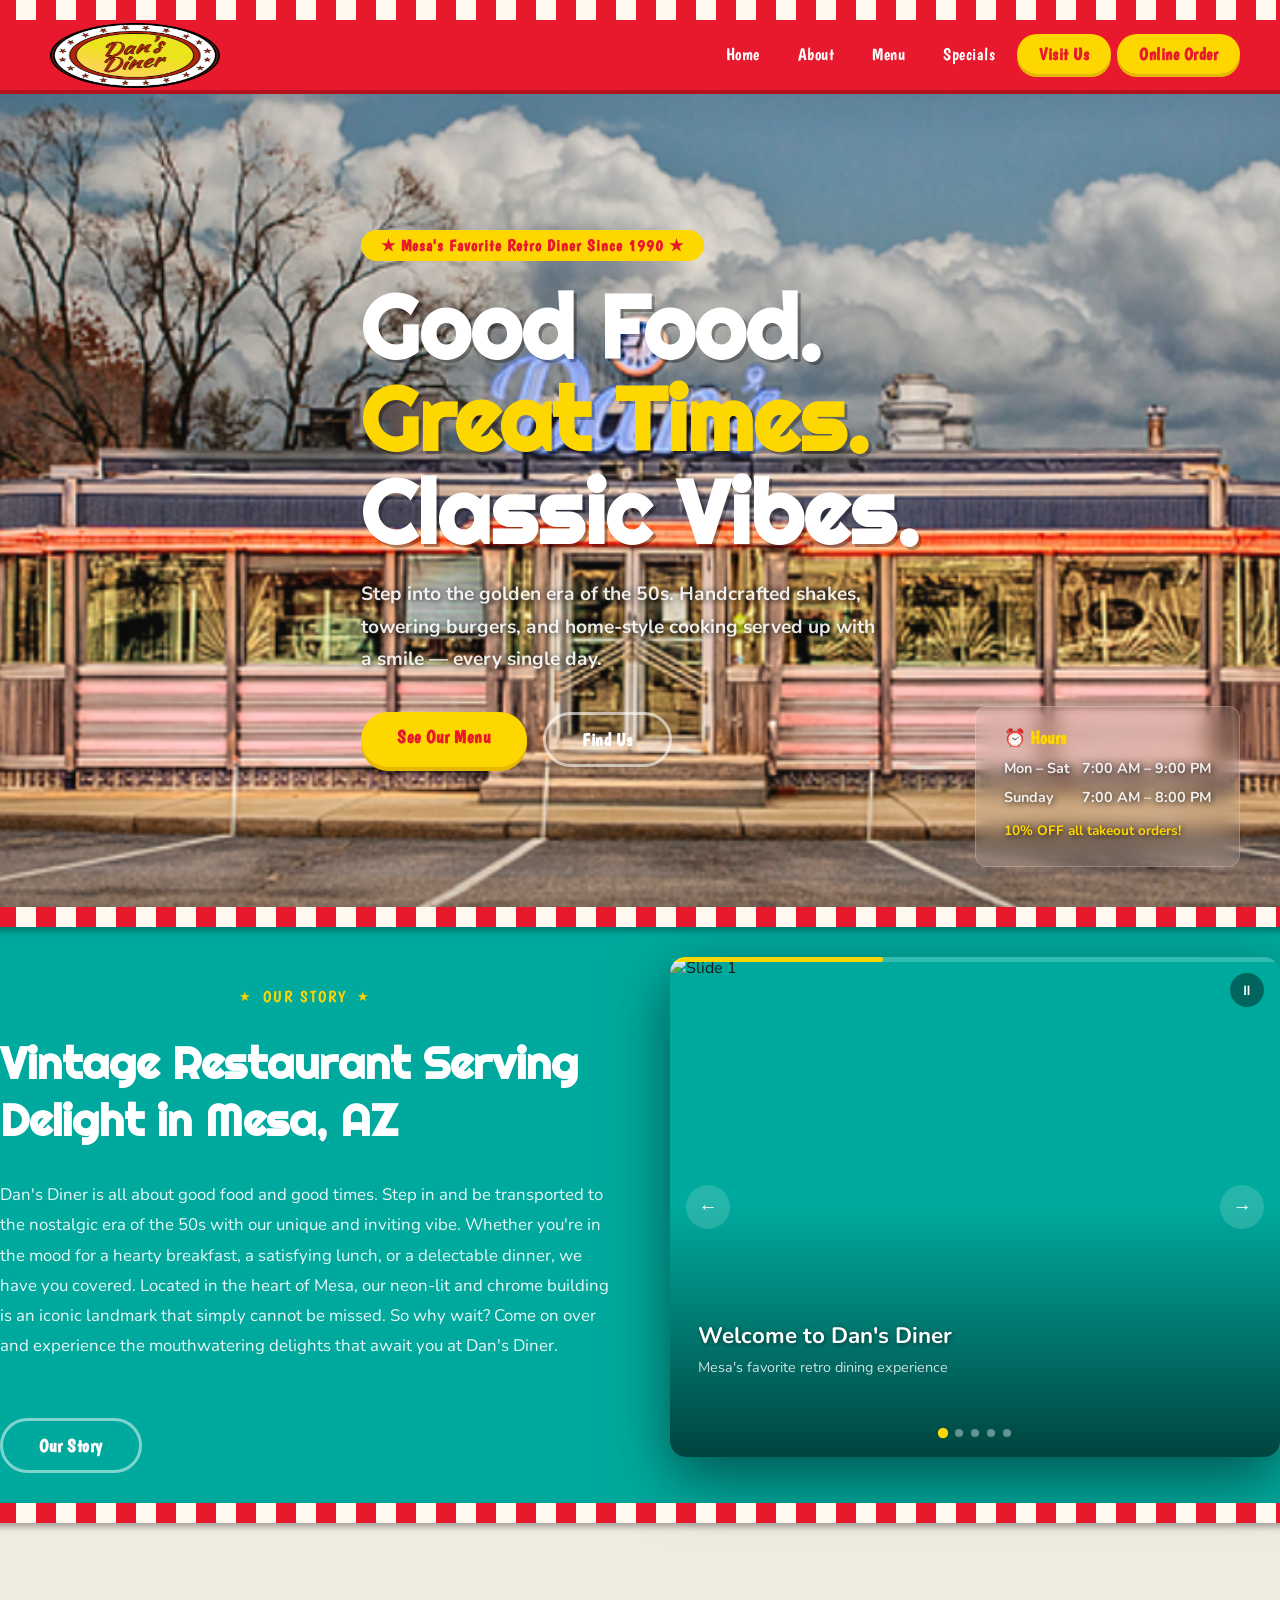
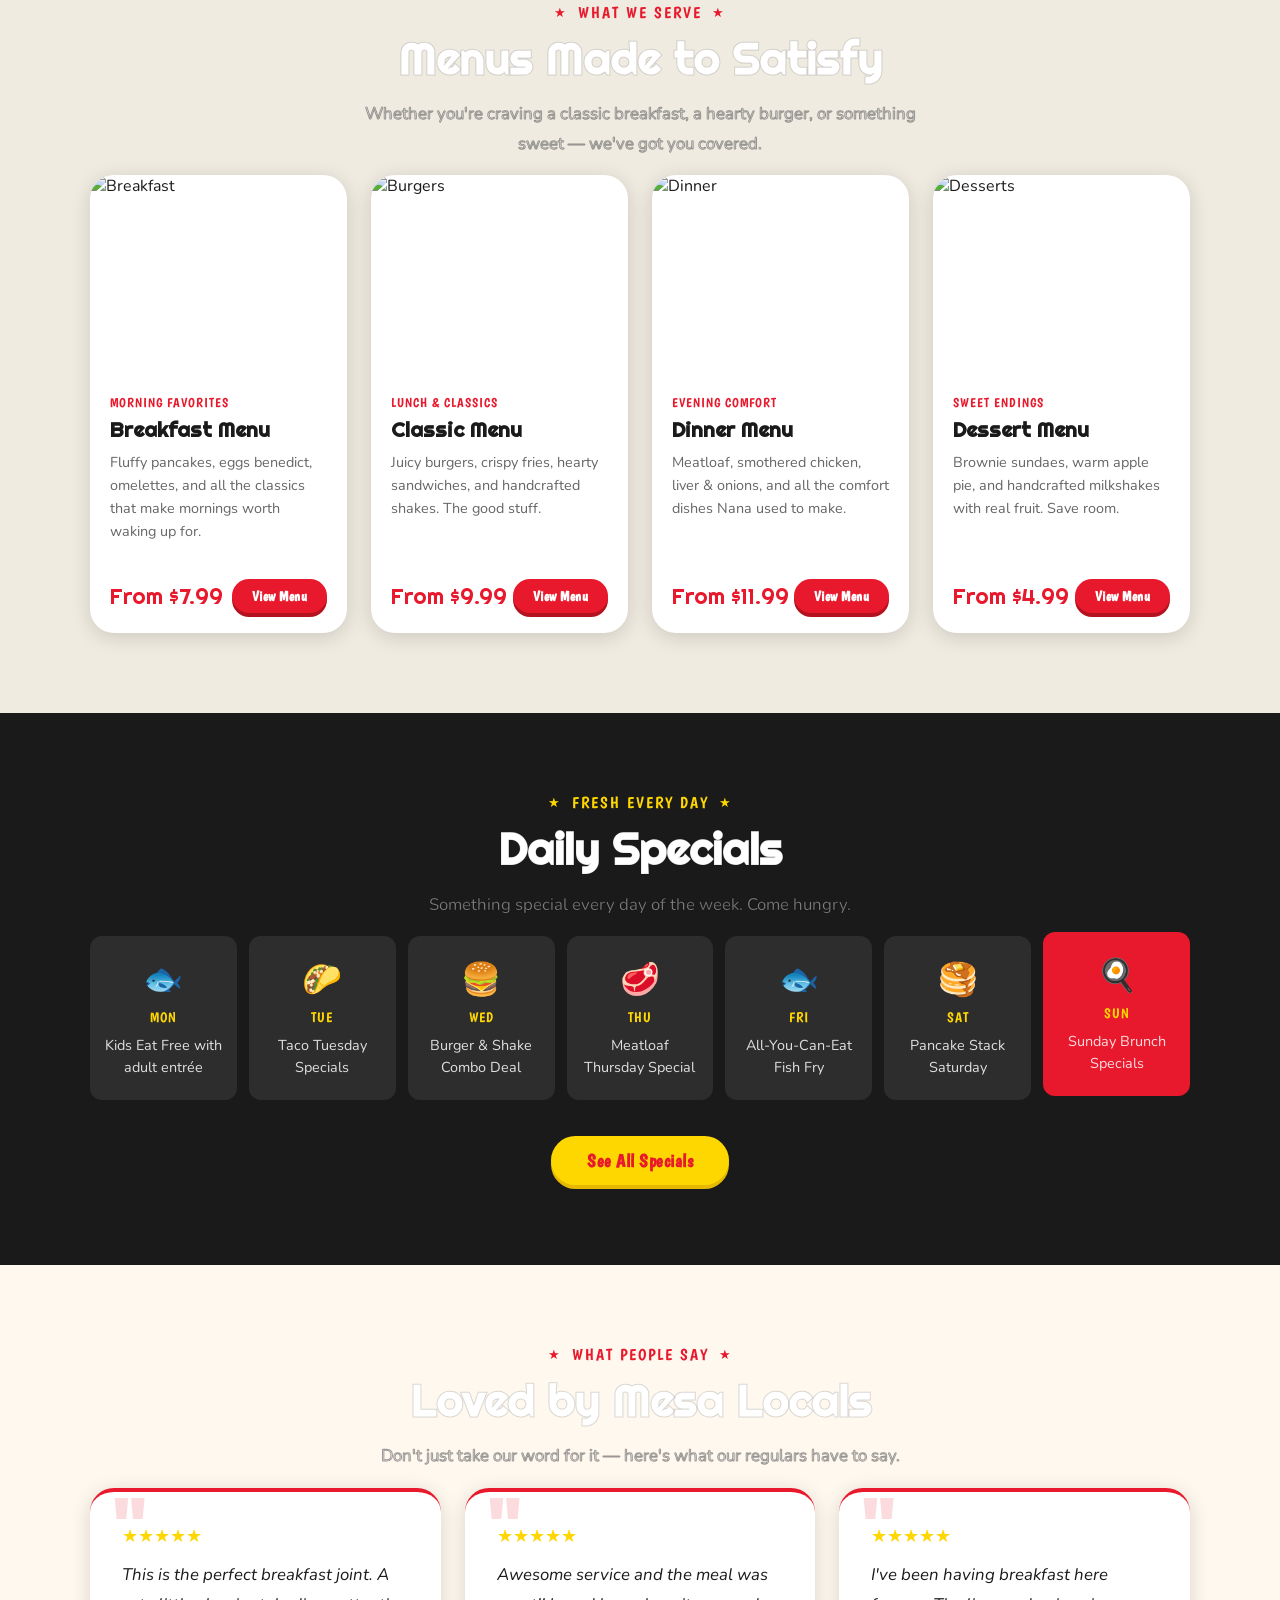
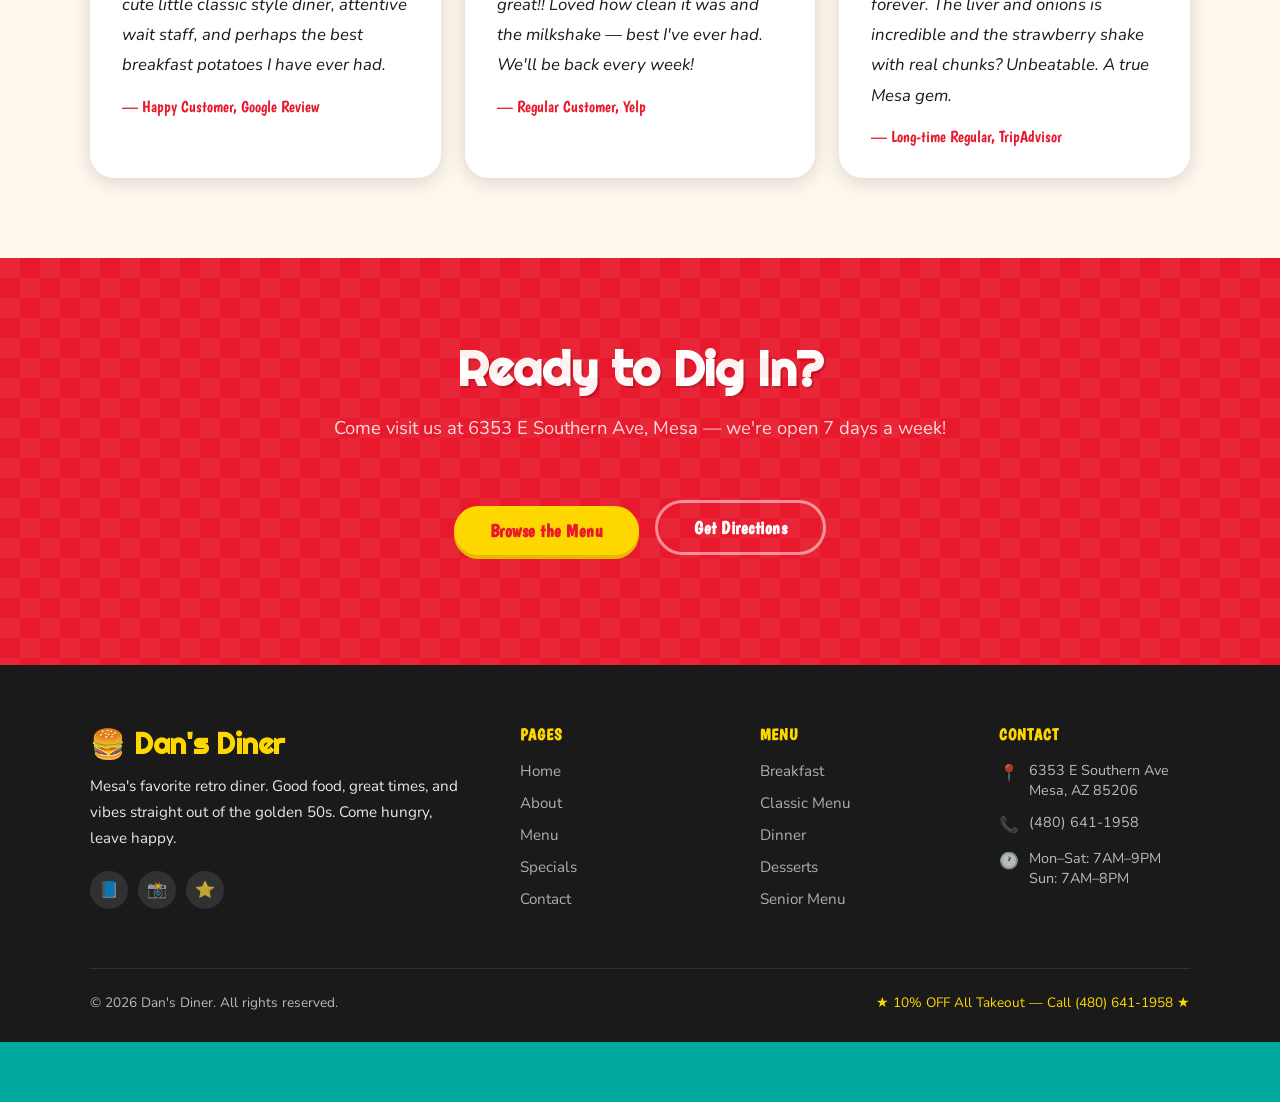
==== commit 462de6fe: "d" ====
--- a/index.html
+++ b/index.html
@@ -3,8 +3,8 @@
 <head>
   <meta charset="UTF-8" />
   <meta name="viewport" content="width=device-width, initial-scale=1.0" />
-  <title>Nana Dee's Diner — Vintage Restaurant in Mesa, AZ</title>
-  <meta name="description" content="Nana Dee's Diner in Mesa, AZ — classic 50s diner serving breakfast, lunch & dinner. Neon lights, chrome booths, handcrafted shakes & comfort food done right." />
+  <title>Dan's Diner — Vintage Restaurant in Mesa, AZ</title>
+  <meta name="description" content="Dan's Diner in Mesa, AZ — classic 50s diner serving breakfast, lunch & dinner. Neon lights, chrome booths, handcrafted shakes & comfort food done right." />
   <link rel="stylesheet" href="css/style.css" />
 </head>
 <body>
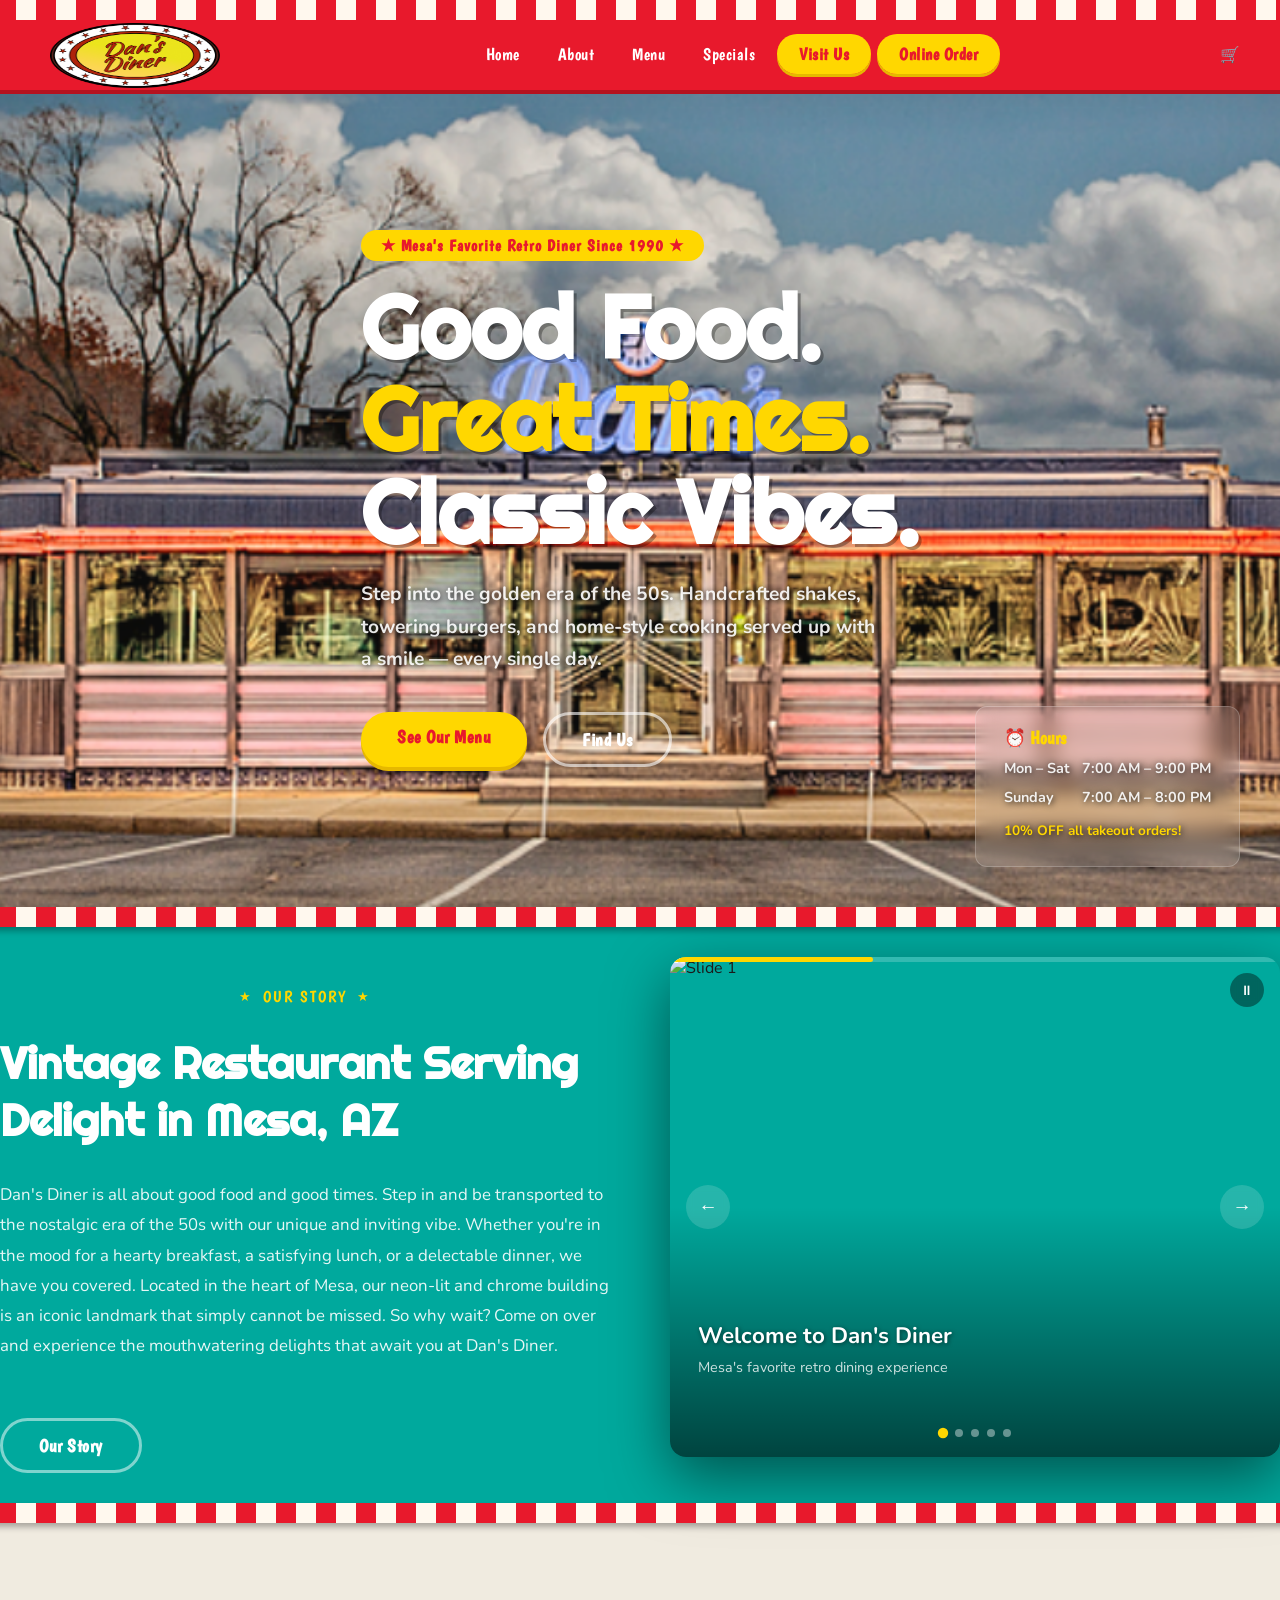
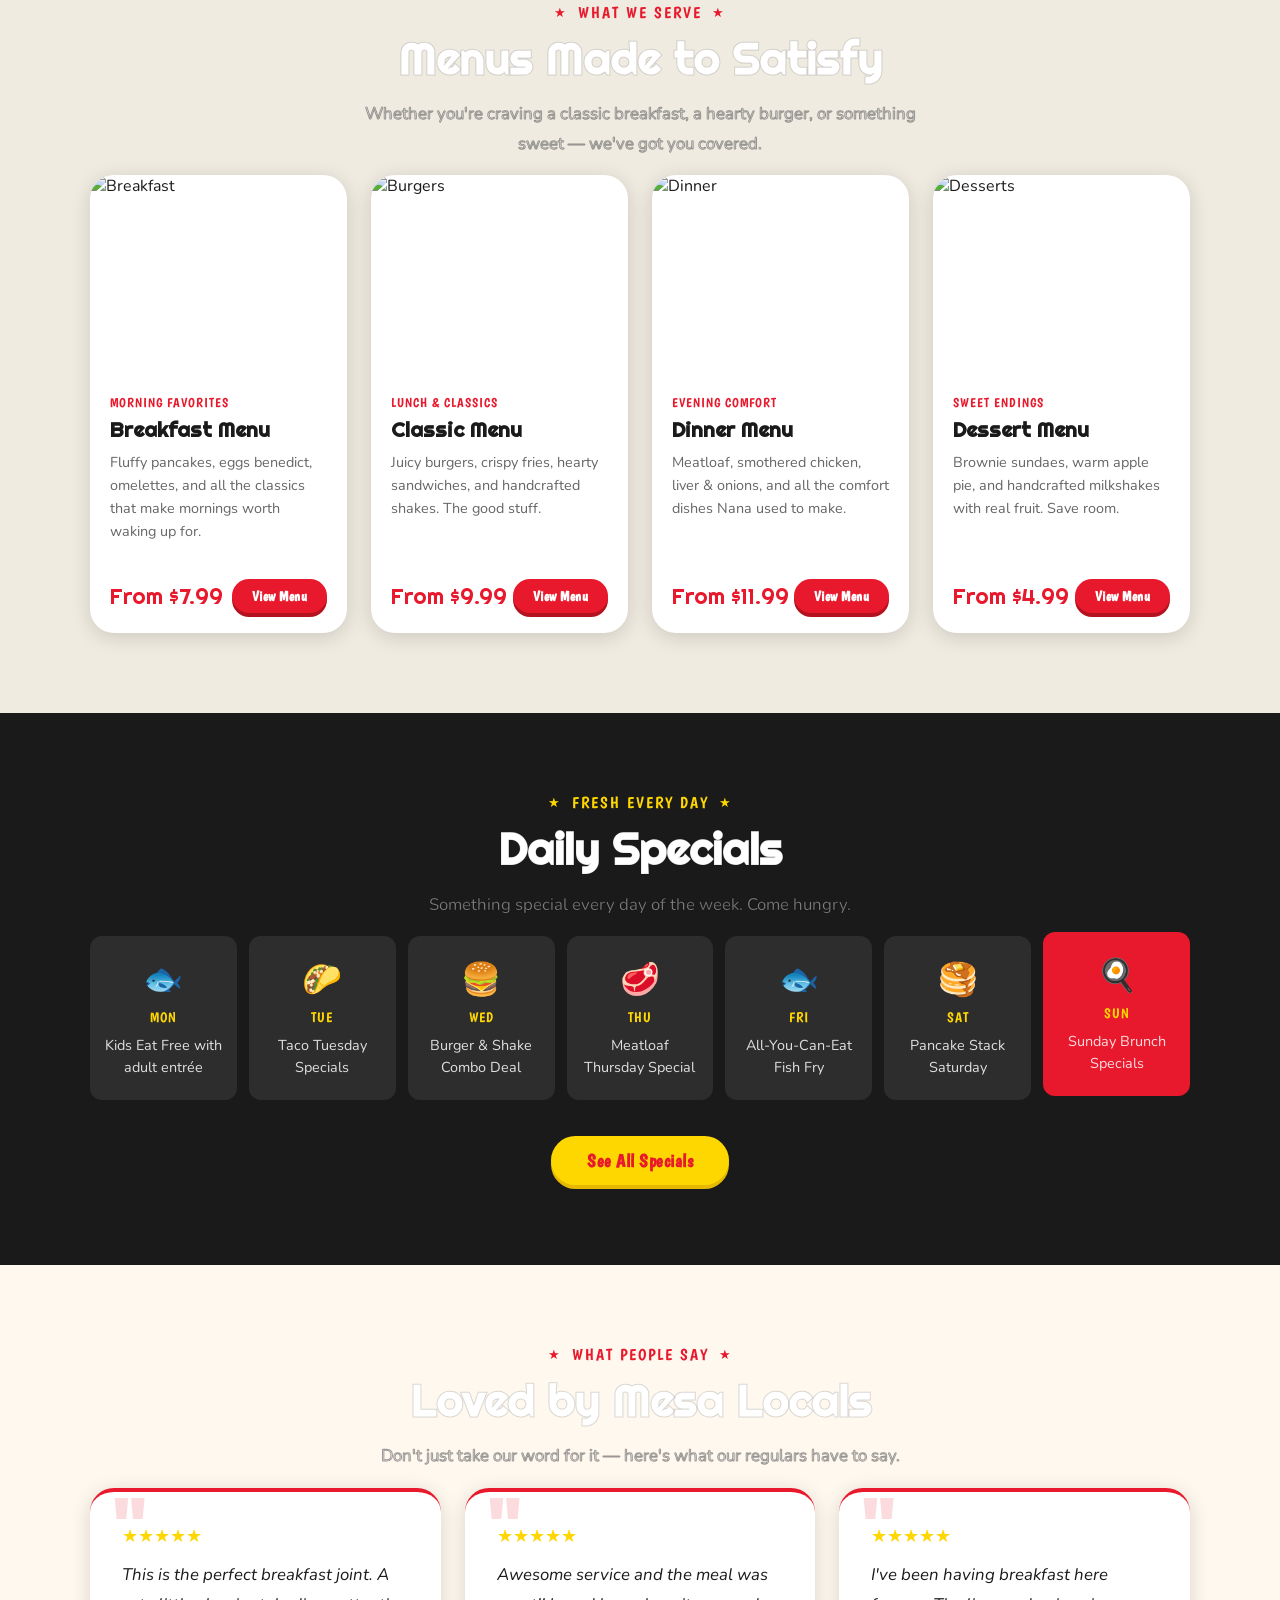
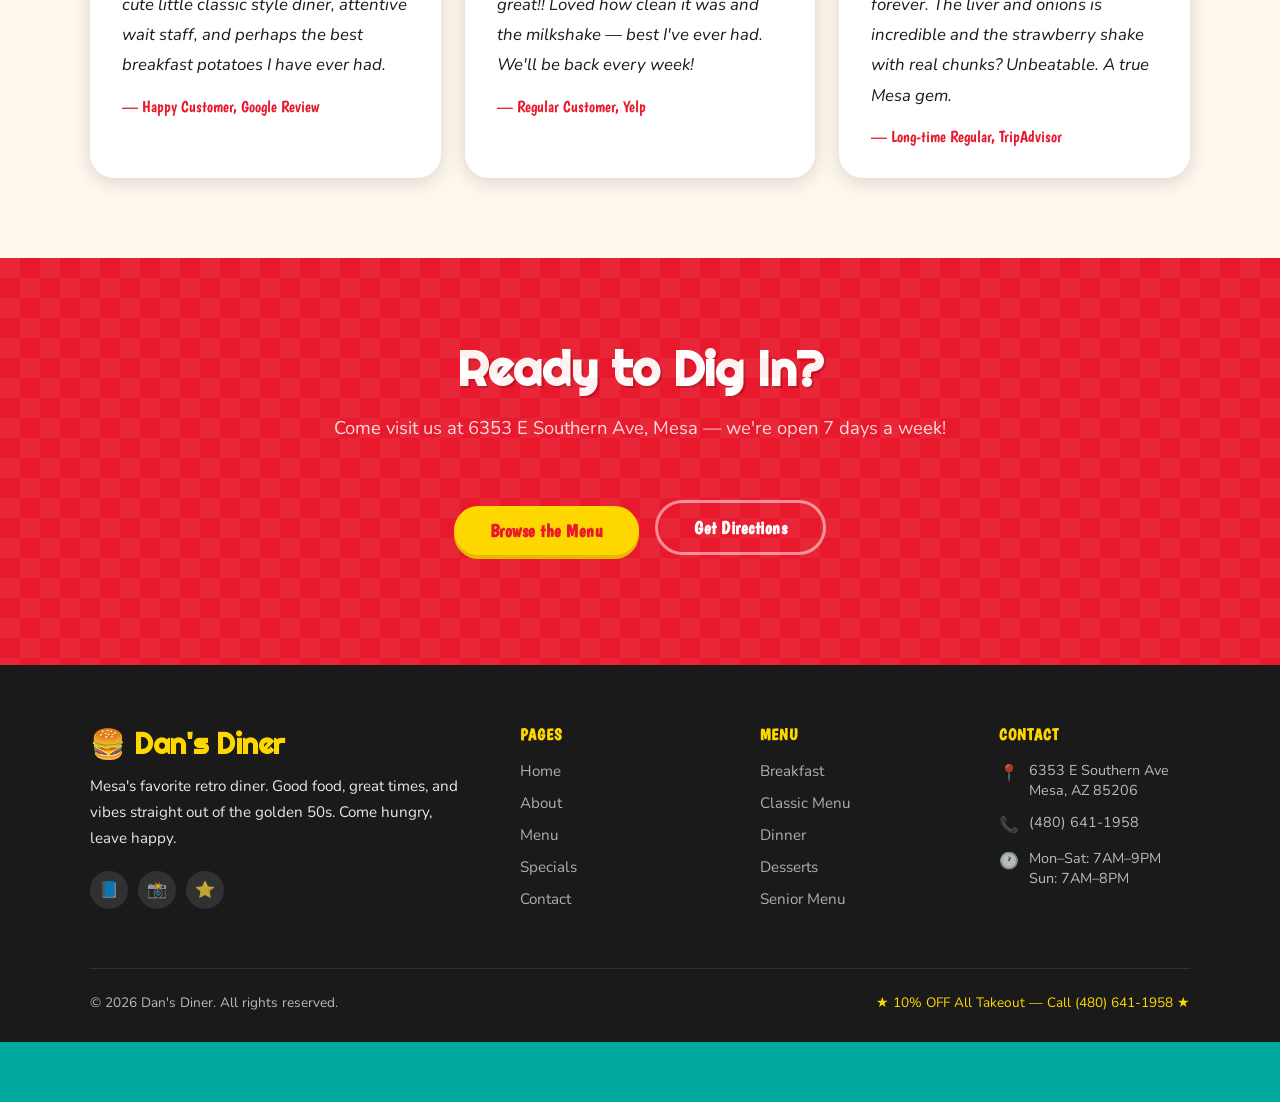
==== commit f0395383: "x" ====
--- a/index.html
+++ b/index.html
@@ -23,6 +23,8 @@
         <li><a href="contact.html" class="nav-cta">Visit Us</a></li>
         <li><a href="online-orders.html" class="nav-cta">Online Order</a></li>
       </ul>
+            <a href="cart.html" class="cart-icon" id="cartBtn">
+  🛒 <span class="cart-count" id="cartCount">0</span></a>
     </div>
   </nav>
 
@@ -318,6 +320,8 @@
 <button class="back-to-top" id="backToTop" aria-label="Back to top">
   <img src="/back-to-top.png" alt="back to top" style="width:44px; height:50px; display:block;">
 </button>
+
   <script src="js/main.js"></script>
+  <script src="js/cart.js"></script>
 </body>
 </html>
--- a/css/style.css
+++ b/css/style.css
@@ -343,7 +343,8 @@
   font-family: var(--font-display);
   font-size: clamp(2rem, 4vw, 3rem);
   line-height: 1.1;
-   text-align: center;
+  text-align: center;
+  color: var(--black);
   margin-left:auto;
   margin-right: auto;
   margin-bottom: 16px;
@@ -1191,7 +1192,7 @@
   from { opacity: 0; transform: translateY(-20px); }
   to { opacity: 1; transform: translateY(0); }
 }
-
+ 
 @keyframes fadeLeft {
   from { opacity: 0; transform: translateX(20px); }
   to { opacity: 1; transform: translateX(0); }
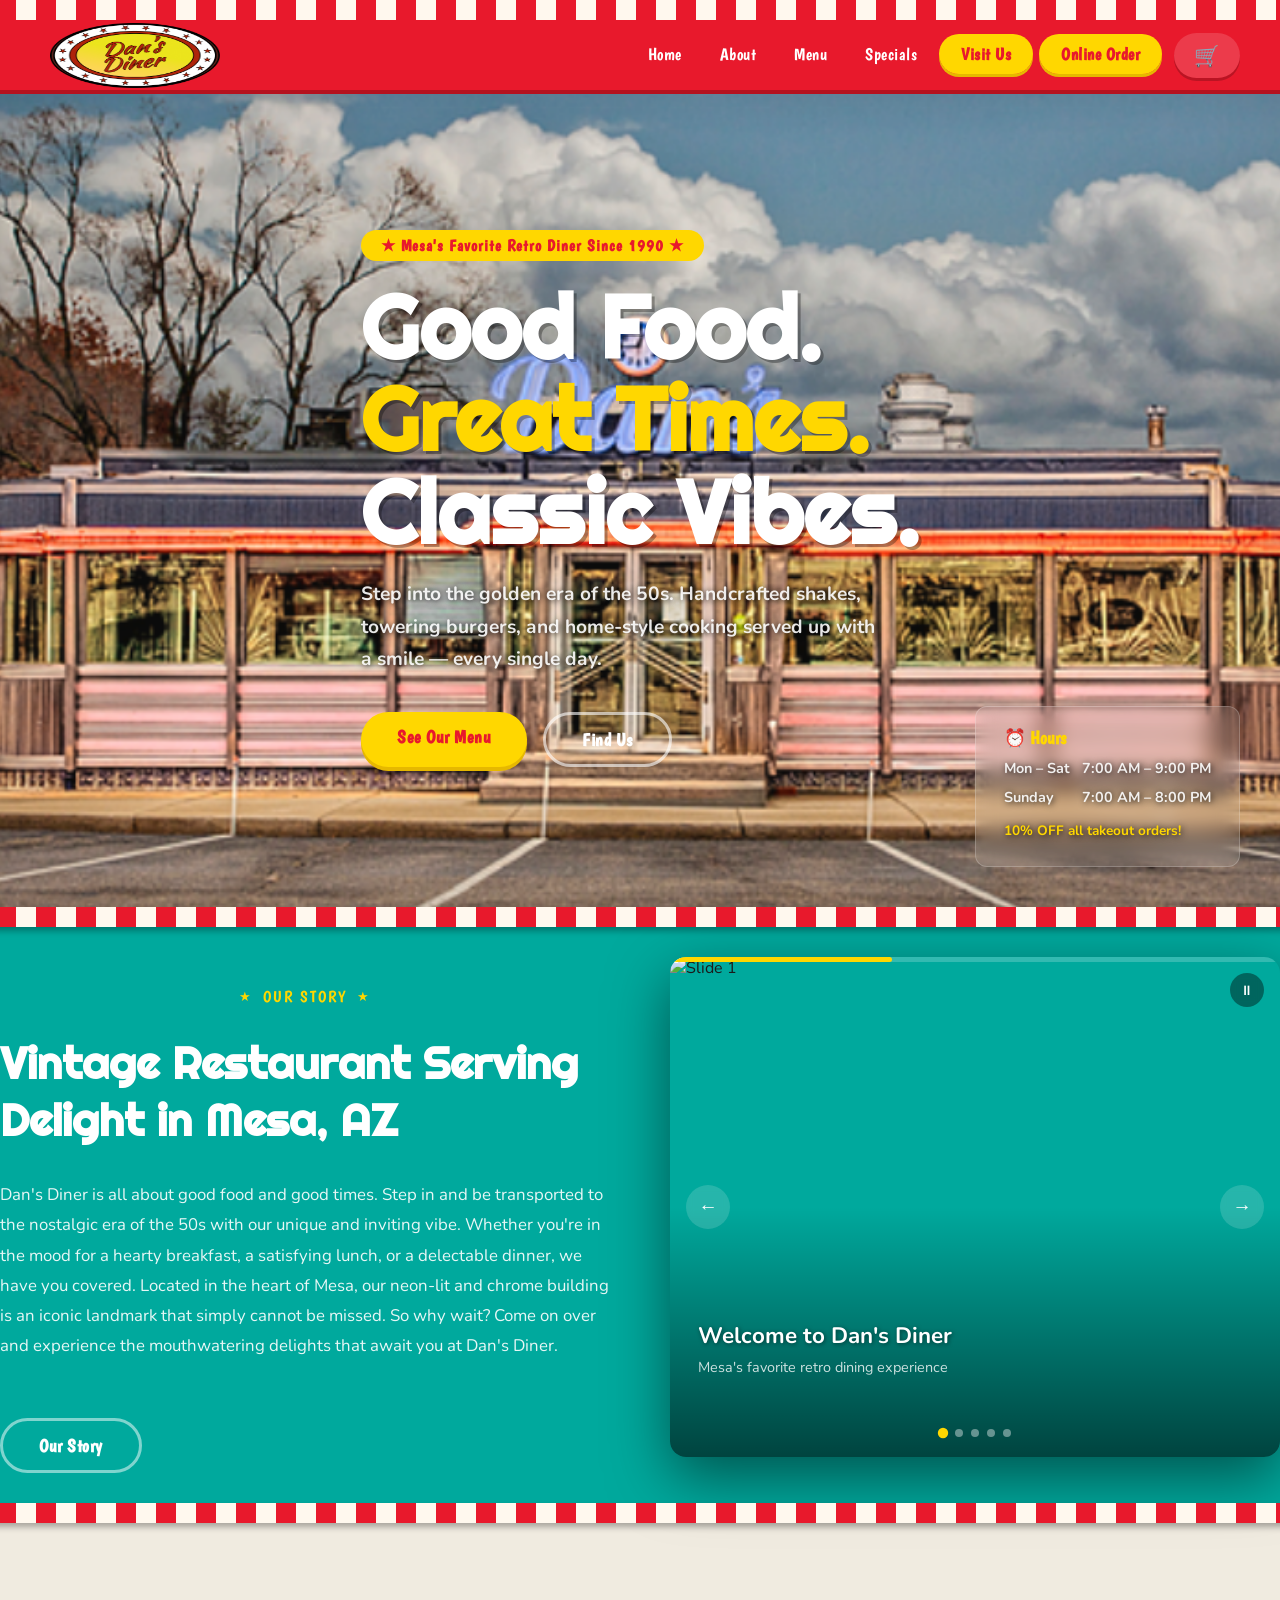
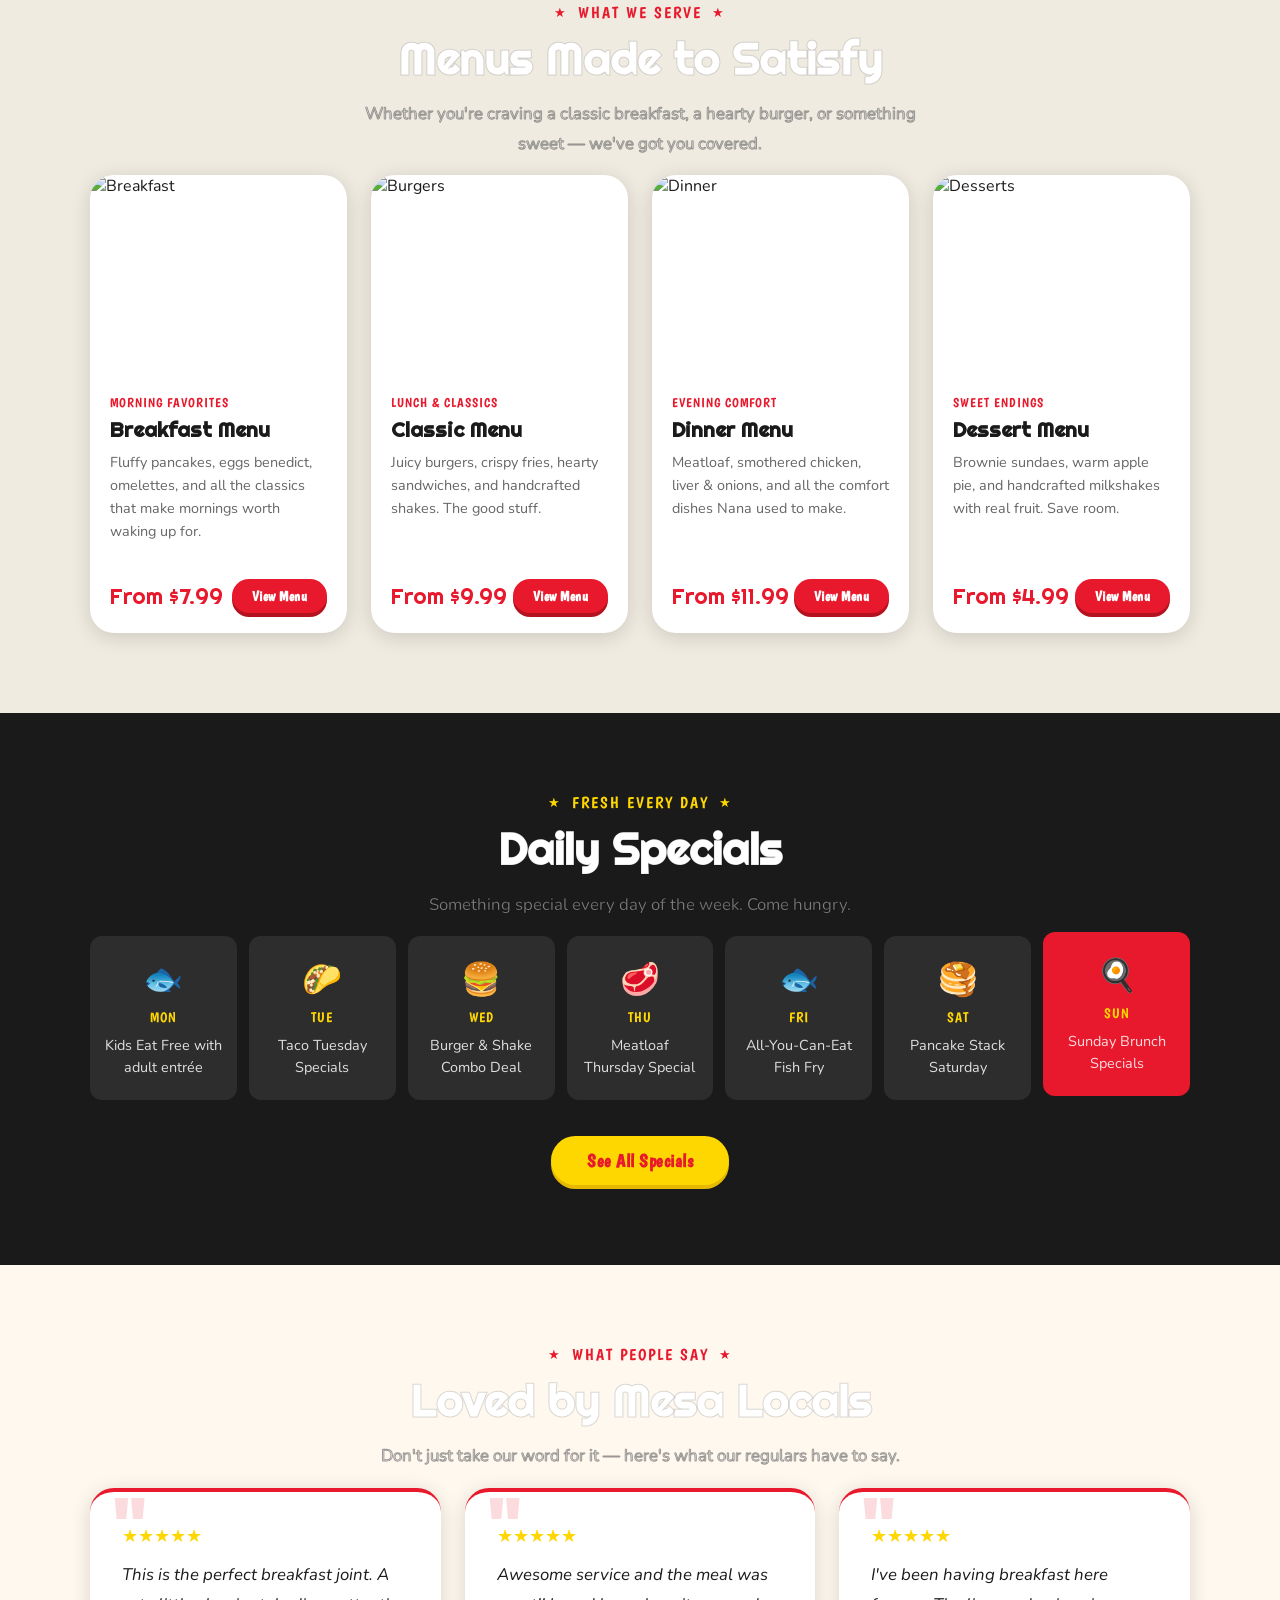
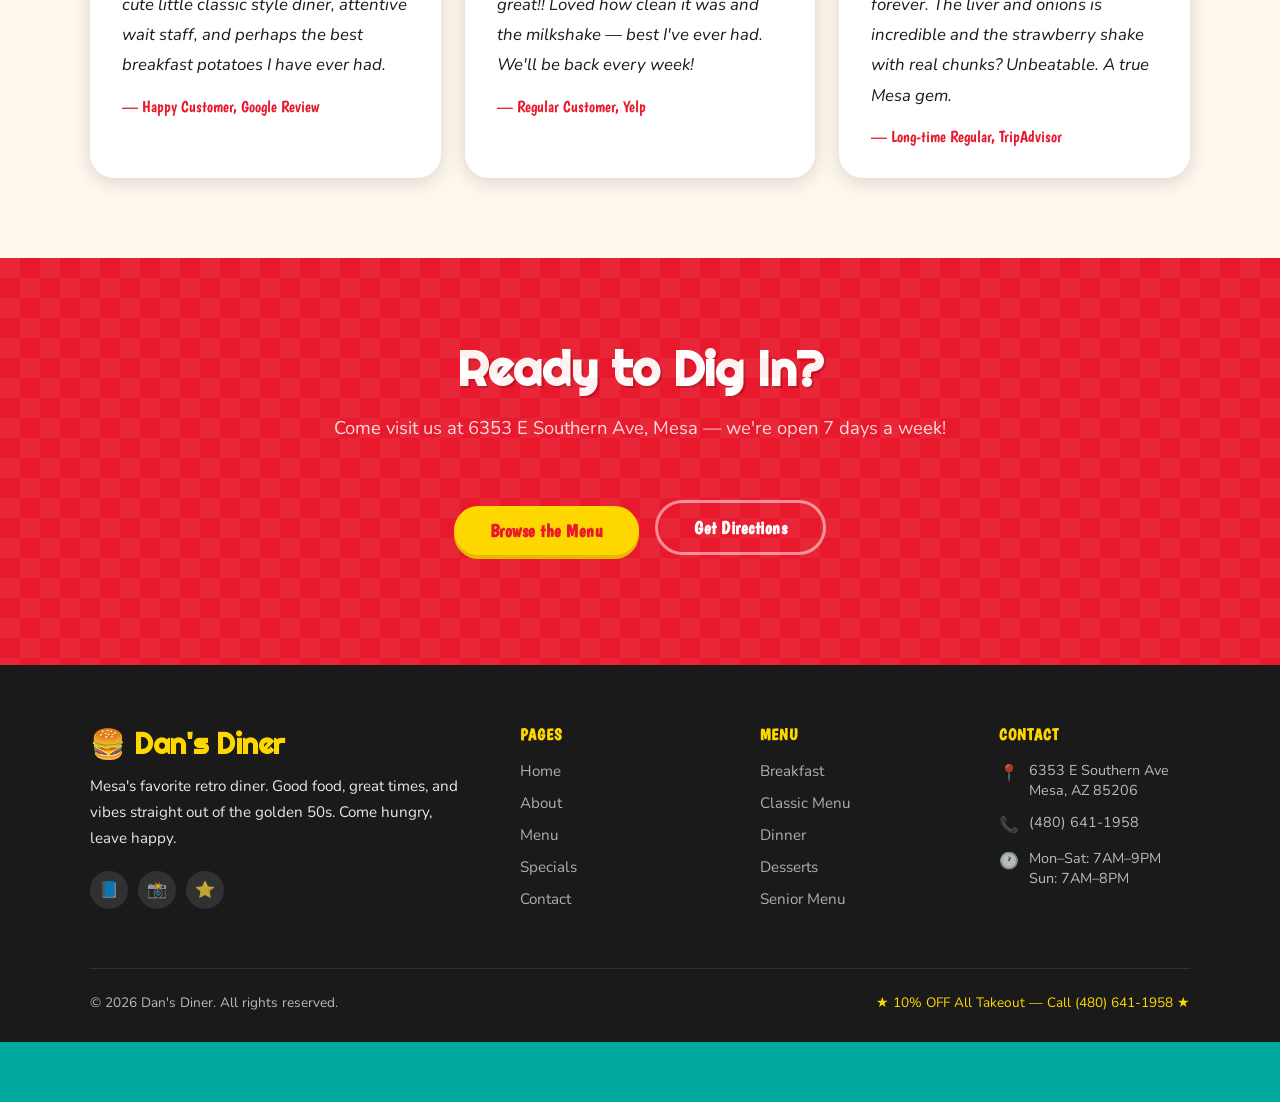
==== commit 72956bf5: "s" ====
--- a/index.html
+++ b/index.html
@@ -11,10 +11,10 @@
 
   <div class="checker-stripe"></div>
 
-  <!-- NAV -->
-  <nav class="nav">
-    <div class="nav-inner">
-  <a href="index.html" class="nav-logo"><img src="/dans-diner.png" alt="Dan's Diner" style="height:65px; width:200px; margin-left:-30px;"></a>
+ <nav class="nav">
+  <div class="nav-inner">
+    <a href="index.html" class="nav-logo"><img src="/dans-diner.png" alt="Dan's Diner" style="height:65px; width:200px; margin-left:-30px;"></a>
+    <div style="display:flex; align-items:center; gap:12px;">
       <ul class="nav-links">
         <li><a href="index.html">Home</a></li>
         <li><a href="about.html">About</a></li>
@@ -23,10 +23,12 @@
         <li><a href="contact.html" class="nav-cta">Visit Us</a></li>
         <li><a href="online-orders.html" class="nav-cta">Online Order</a></li>
       </ul>
-            <a href="cart.html" class="cart-icon" id="cartBtn">
-  🛒 <span class="cart-count" id="cartCount">0</span></a>
-    </div>
-  </nav>
+      <a href="cart.html" class="cart-icon" id="cartBtn">
+        🛒 <span class="cart-count" id="cartCount">0</span>
+      </a>
+    </div>
+  </div>
+</nav>
 
   <!-- HERO -->
   <section class="hero">
--- a/css/style.css
+++ b/css/style.css
@@ -1187,6 +1187,60 @@
   color: var(--red);
 }
 
+/*--checkout cart--*/
+.cart-icon {
+  display: flex;
+  align-items: center;
+  gap: 6px;
+  background: rgba(255,255,255,0.15);
+  color: #fff;
+  font-family: var(--font-accent);
+  font-size: 1.3rem;
+  padding: 10px 20px;
+  border-radius: 50px;
+  cursor: pointer;
+  transition: background 0.2s, transform 0.15s;
+  box-shadow: 0 3px 0 rgba(0,0,0,0.2);
+}
+
+.cart-icon:hover {
+  background: var(--yellow);
+  color: var(--red);
+  transform: translateY(-2px);
+}
+
+.cart-count {
+  display: inline-flex;
+  align-items: center;
+  justify-content: center;
+  background: var(--yellow);
+  color: var(--red);
+  font-size: 0.75rem;
+  font-weight: 900;
+  min-width: 20px;
+  height: 20px;
+  border-radius: 50px;
+  padding: 0 5px;
+}
+
+/* Cart toast notification */
+.cart-toast {
+  position: fixed;
+  bottom: 30px;
+  right: 30px;
+  background: var(--charcoal);
+  color: #fff;
+  padding: 14px 24px;
+  border-radius: var(--radius);
+  font-family: var(--font-accent);
+  font-size: 1rem;
+  box-shadow: var(--shadow-lg);
+  z-index: 9999;
+  transform: translateY(20px);
+  opacity: 0;
+  transition: all 0.3s ease;
+  border-left:
+
 /* ===== ANIMATIONS ===== */
 @keyframes fadeDown {
   from { opacity: 0; transform: translateY(-20px); }
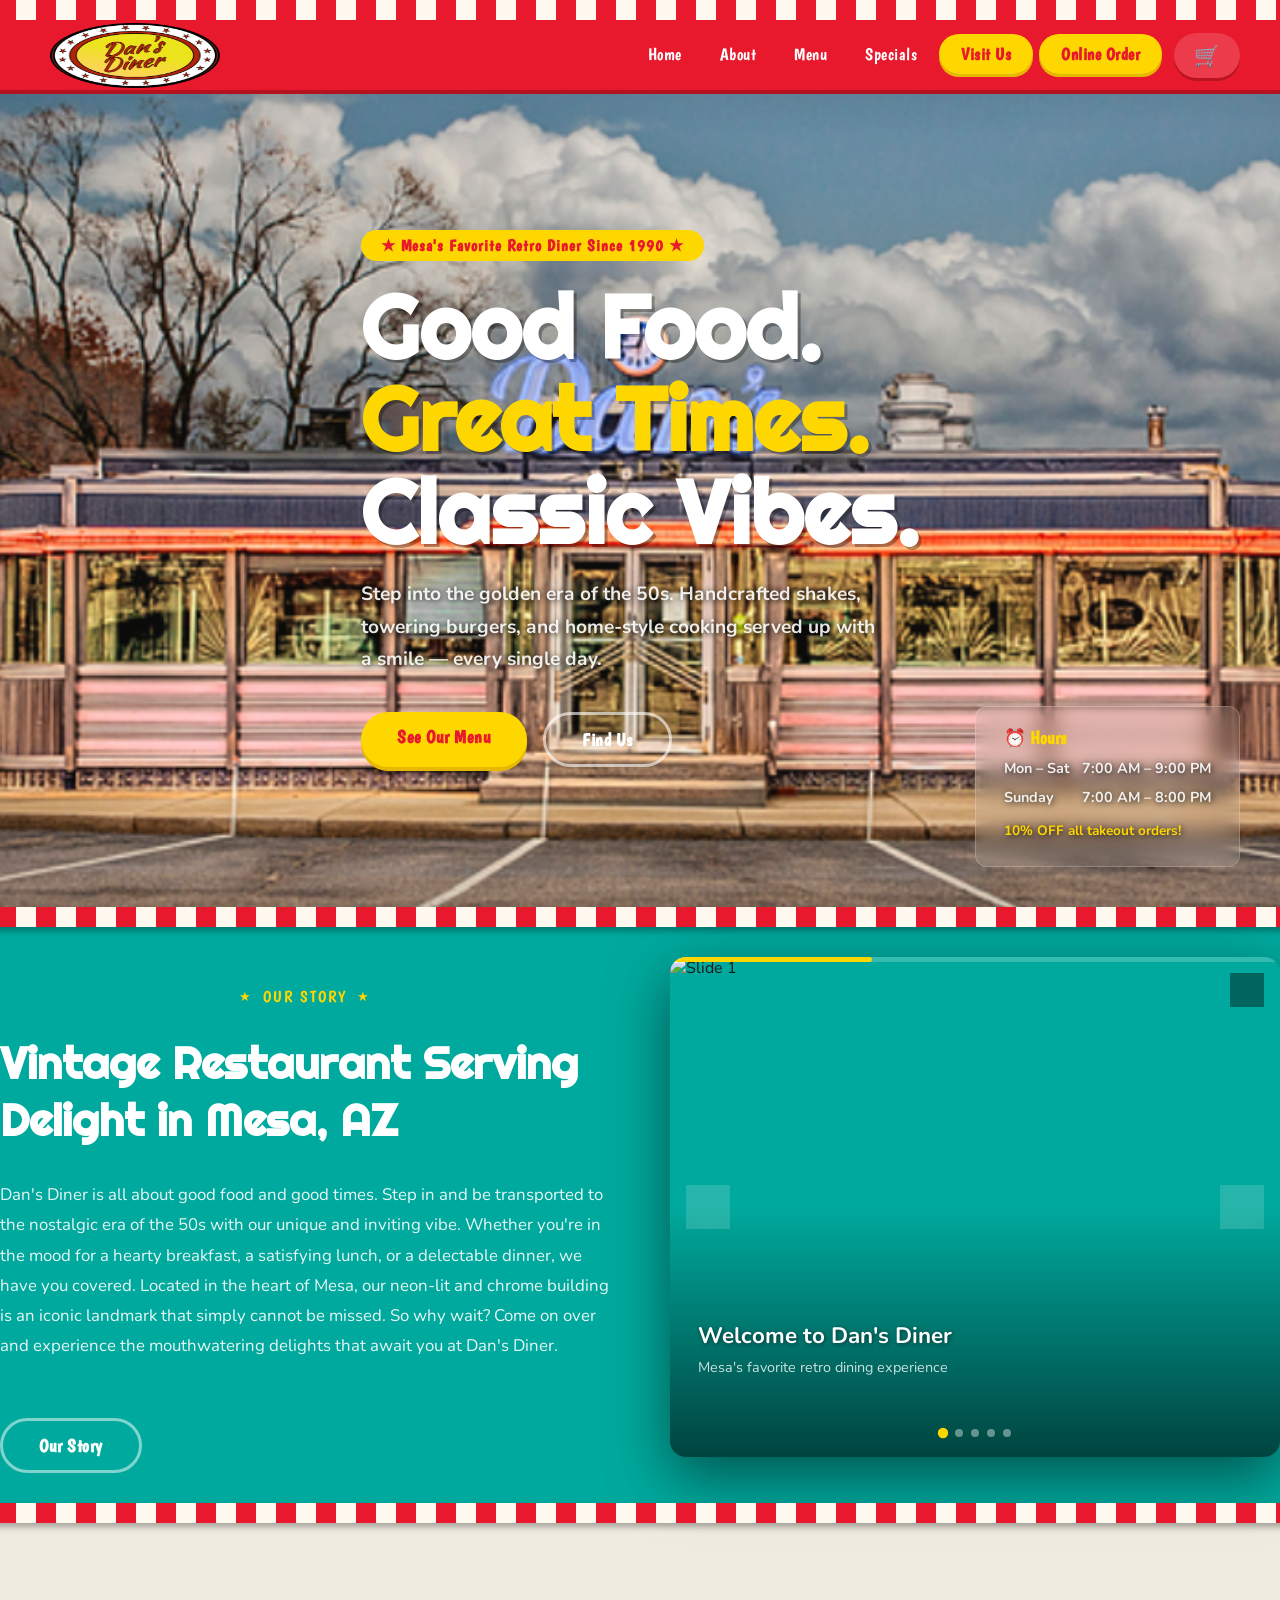
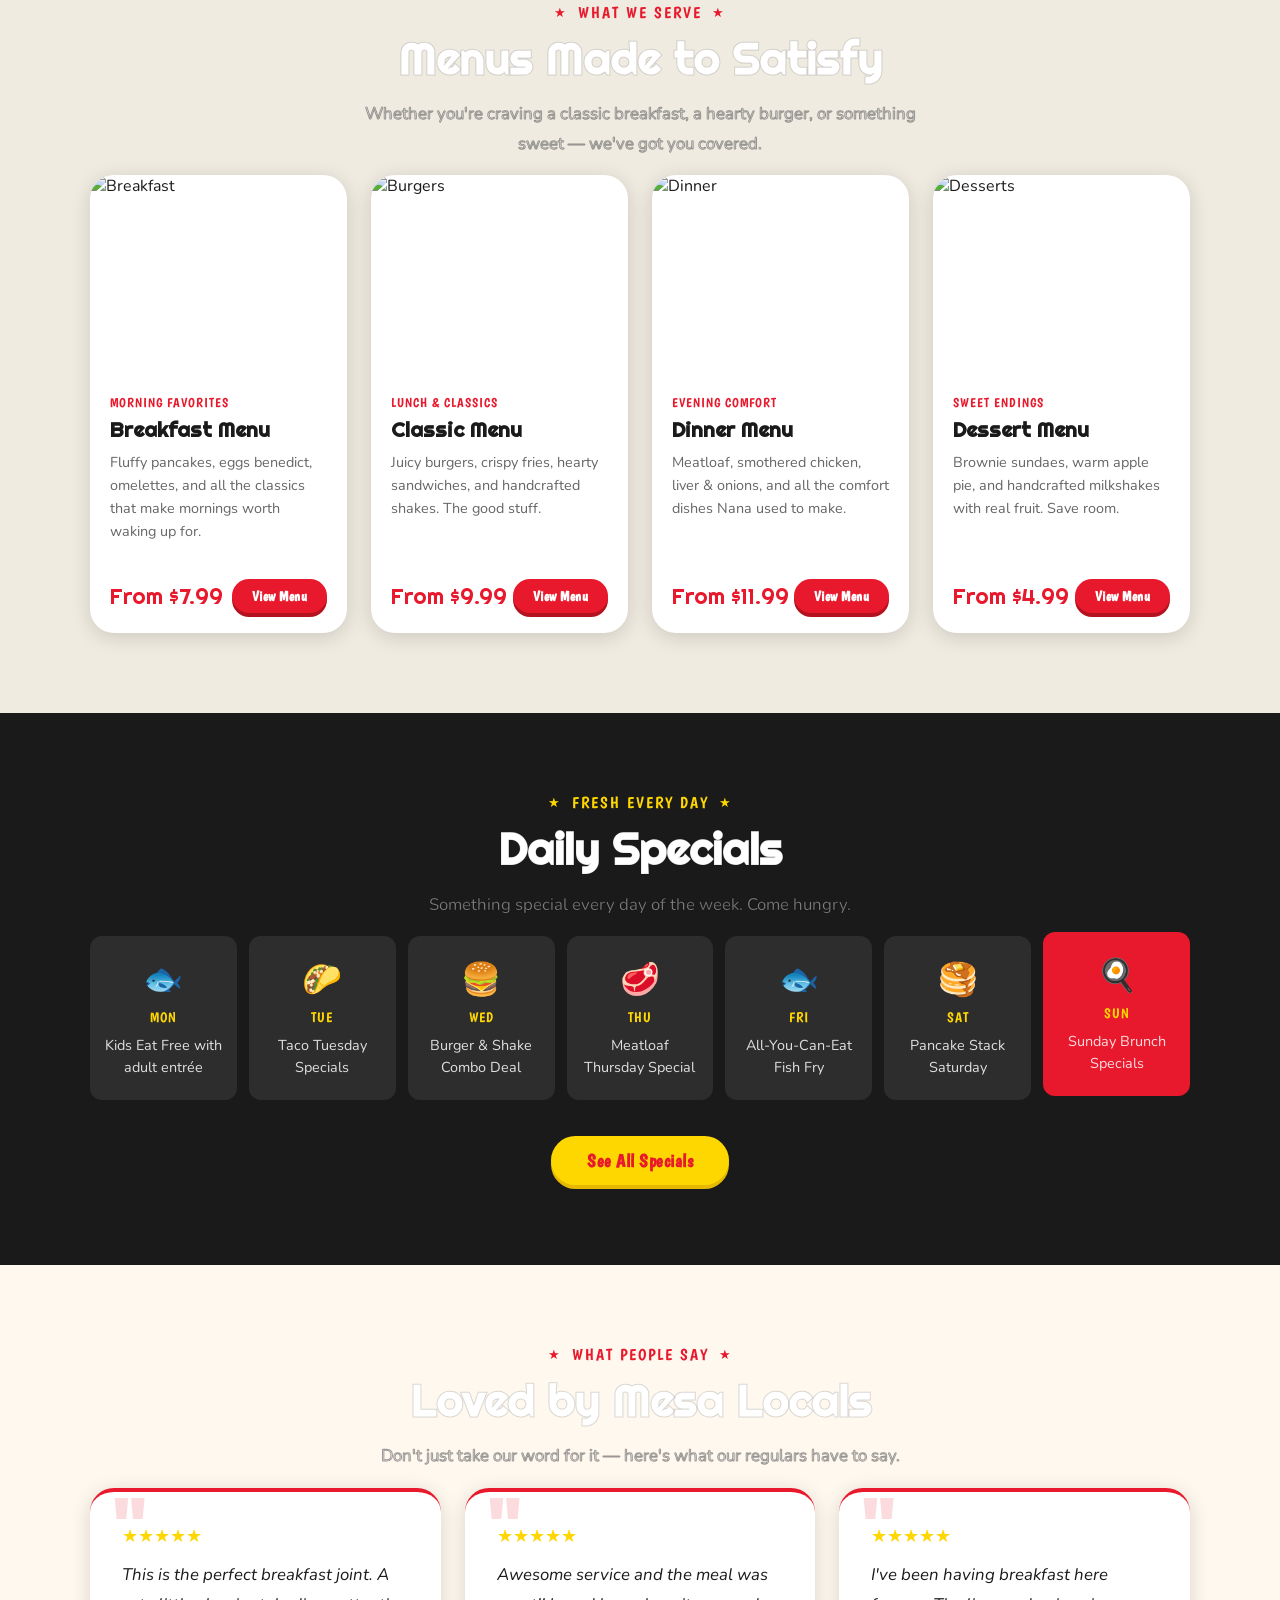
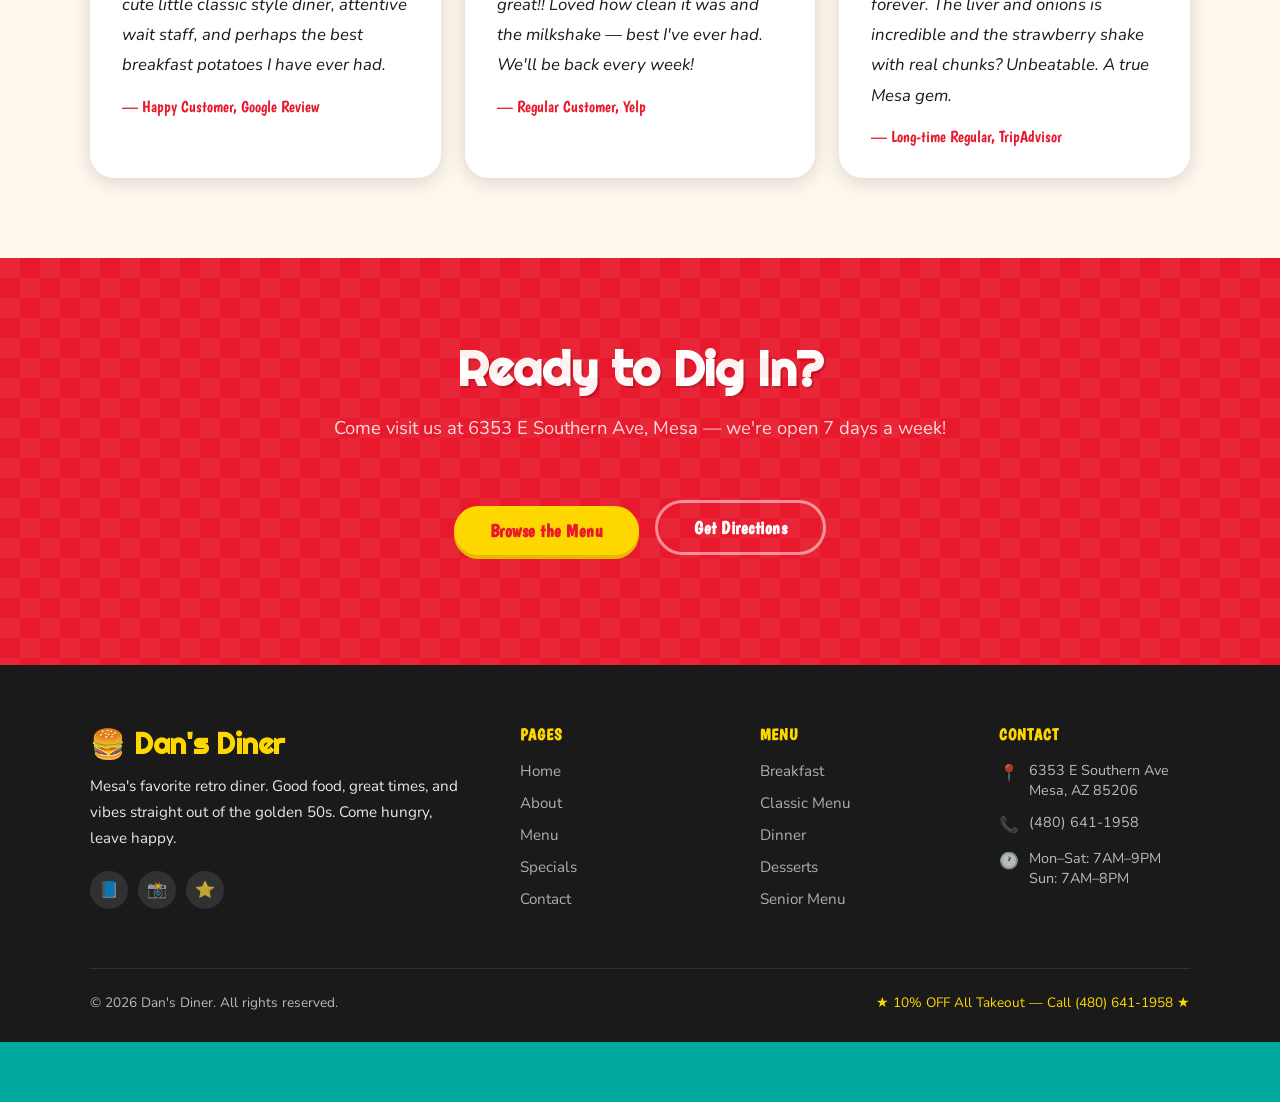
==== commit 23db0886: "d" ====
--- a/index.html
+++ b/index.html
@@ -23,7 +23,7 @@
         <li><a href="contact.html" class="nav-cta">Visit Us</a></li>
         <li><a href="online-orders.html" class="nav-cta">Online Order</a></li>
       </ul>
-      <a href="cart.html" class="cart-icon" id="cartBtn">
+      <a href="checkout.html" class="cart-icon" id="cartBtn">
         🛒 <span class="cart-count" id="cartCount">0</span>
       </a>
     </div>
--- a/css/style.css
+++ b/css/style.css
@@ -956,12 +956,14 @@
   background: #fff;
   border-radius: var(--radius);
   padding: 20px;
+  padding-bottom: 44px;
   box-shadow: var(--shadow);
   display: flex;
   justify-content: space-between;
   align-items: flex-start;
   gap: 16px;
   transition: transform 0.2s;
+  position: relative;
 }
 
 .menu-item:hover { transform: translateY(-3px); }
@@ -1188,6 +1190,27 @@
 }
 
 /*--checkout cart--*/
+.add-to-cart-btn {
+  position: absolute;
+  bottom: 12px;
+  right: 12px;
+  background: var(--red);
+  color: #fff;
+  border: none;
+  border-radius: 20px;
+  padding: 6px 16px;
+  font-family: var(--font-accent);
+  font-size: 0.82rem;
+  cursor: pointer;
+  transition: background 0.2s, transform 0.1s;
+}
+.add-to-cart-btn:hover {
+  background: var(--yellow);
+  color: #000;
+}
+.add-to-cart-btn:active {
+  transform: scale(0.95);
+}
 .cart-icon {
   display: flex;
   align-items: center;
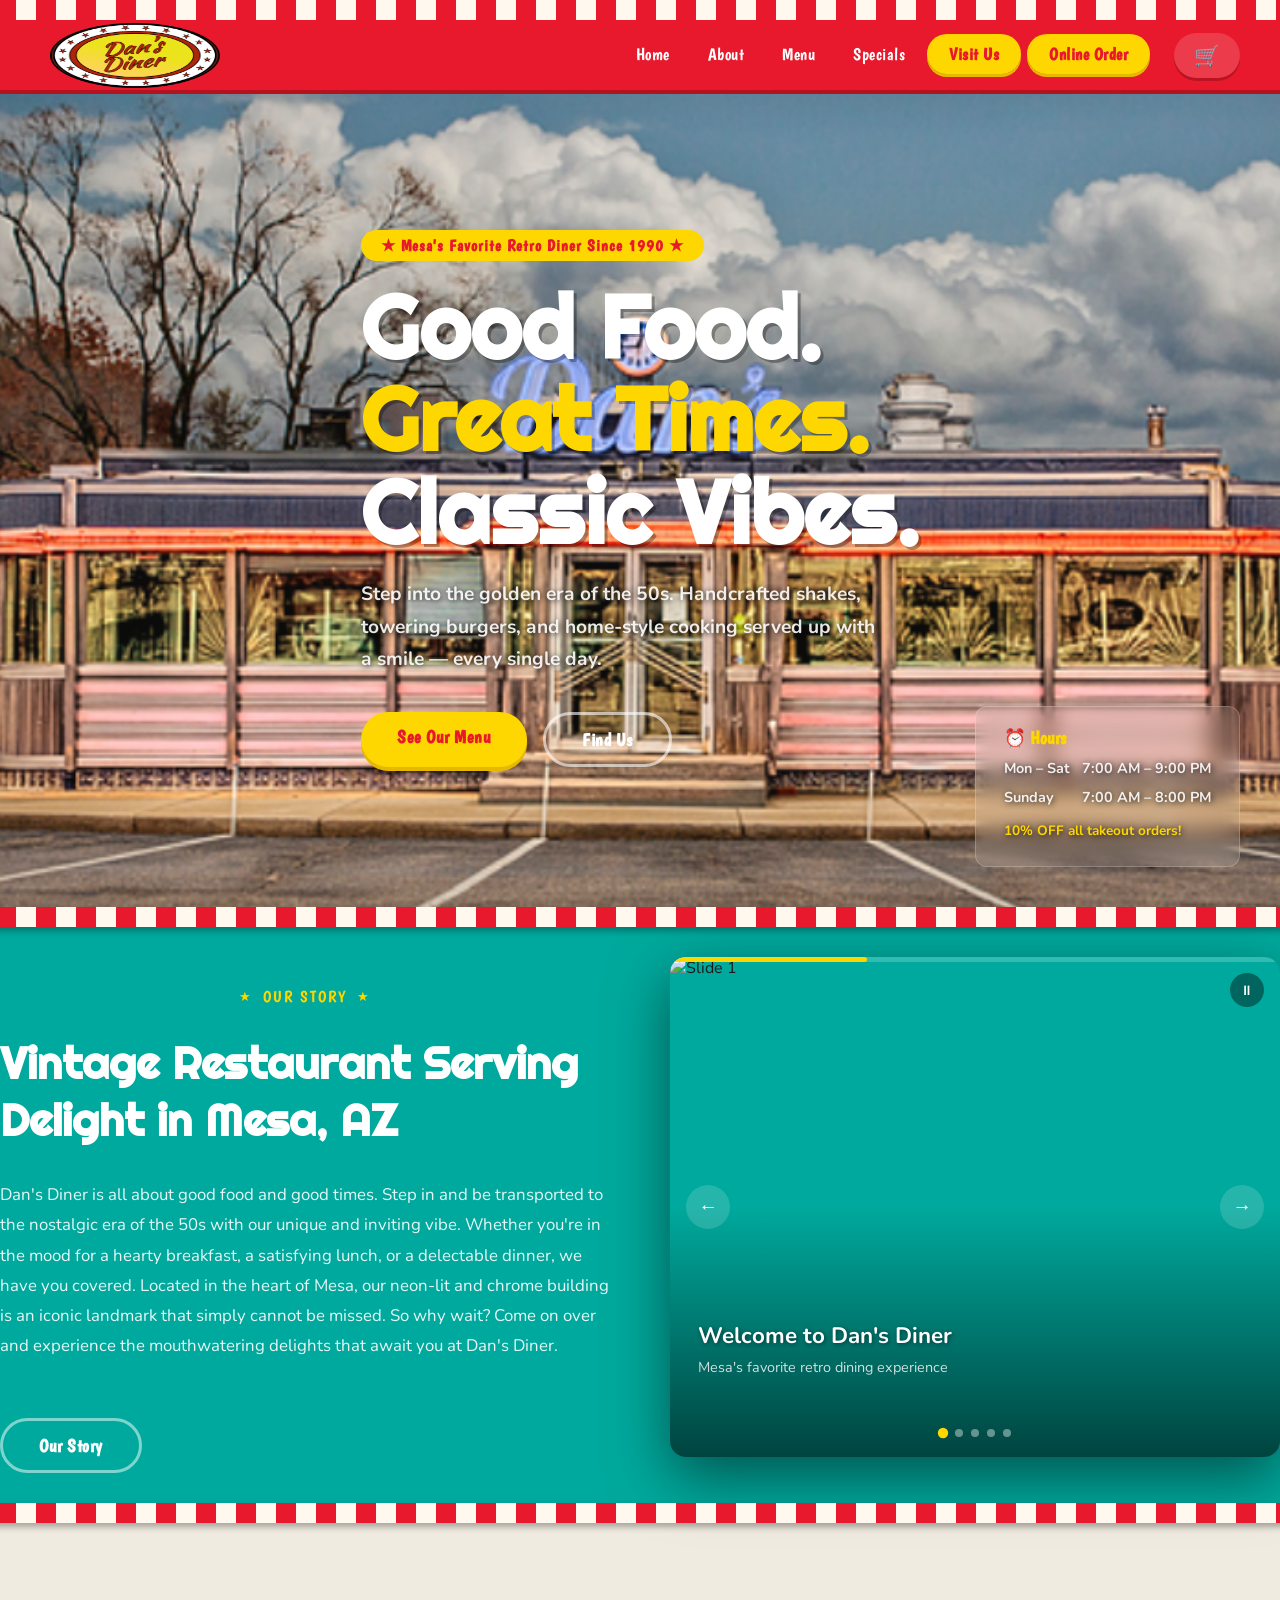
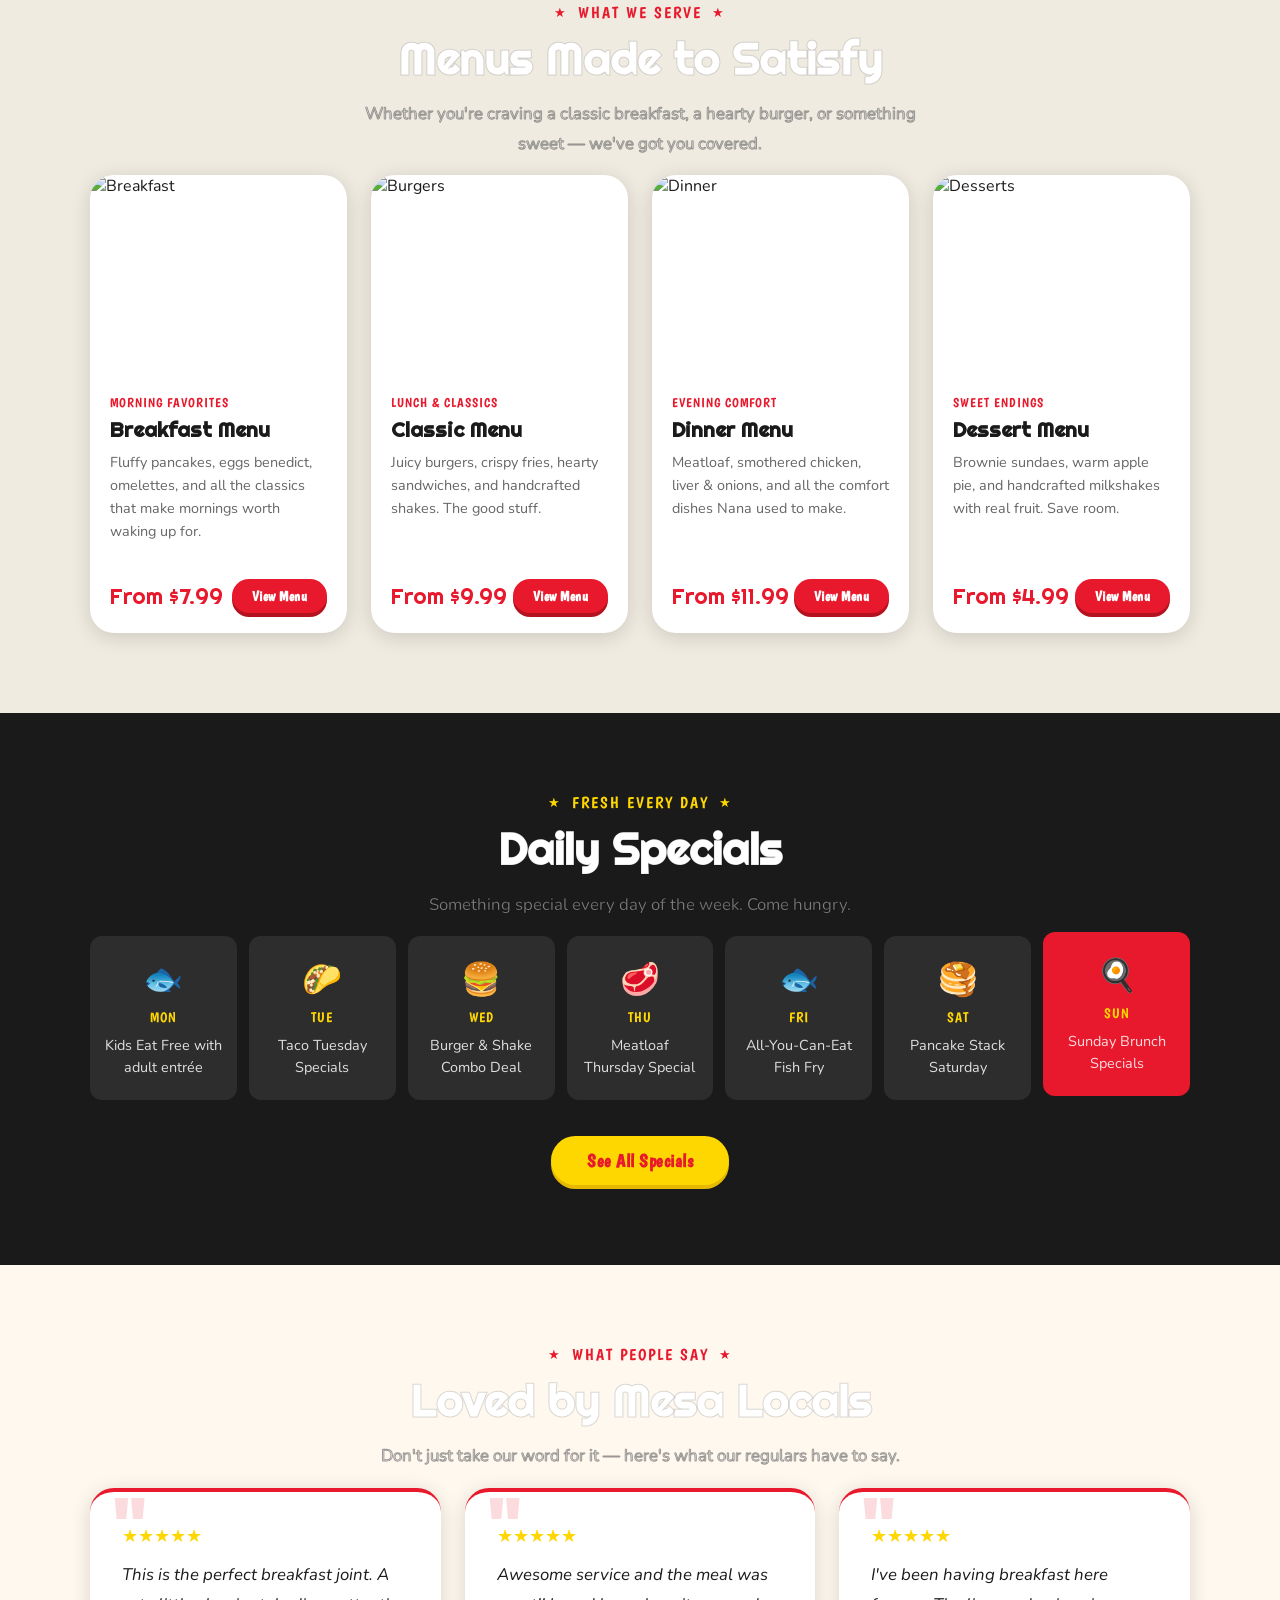
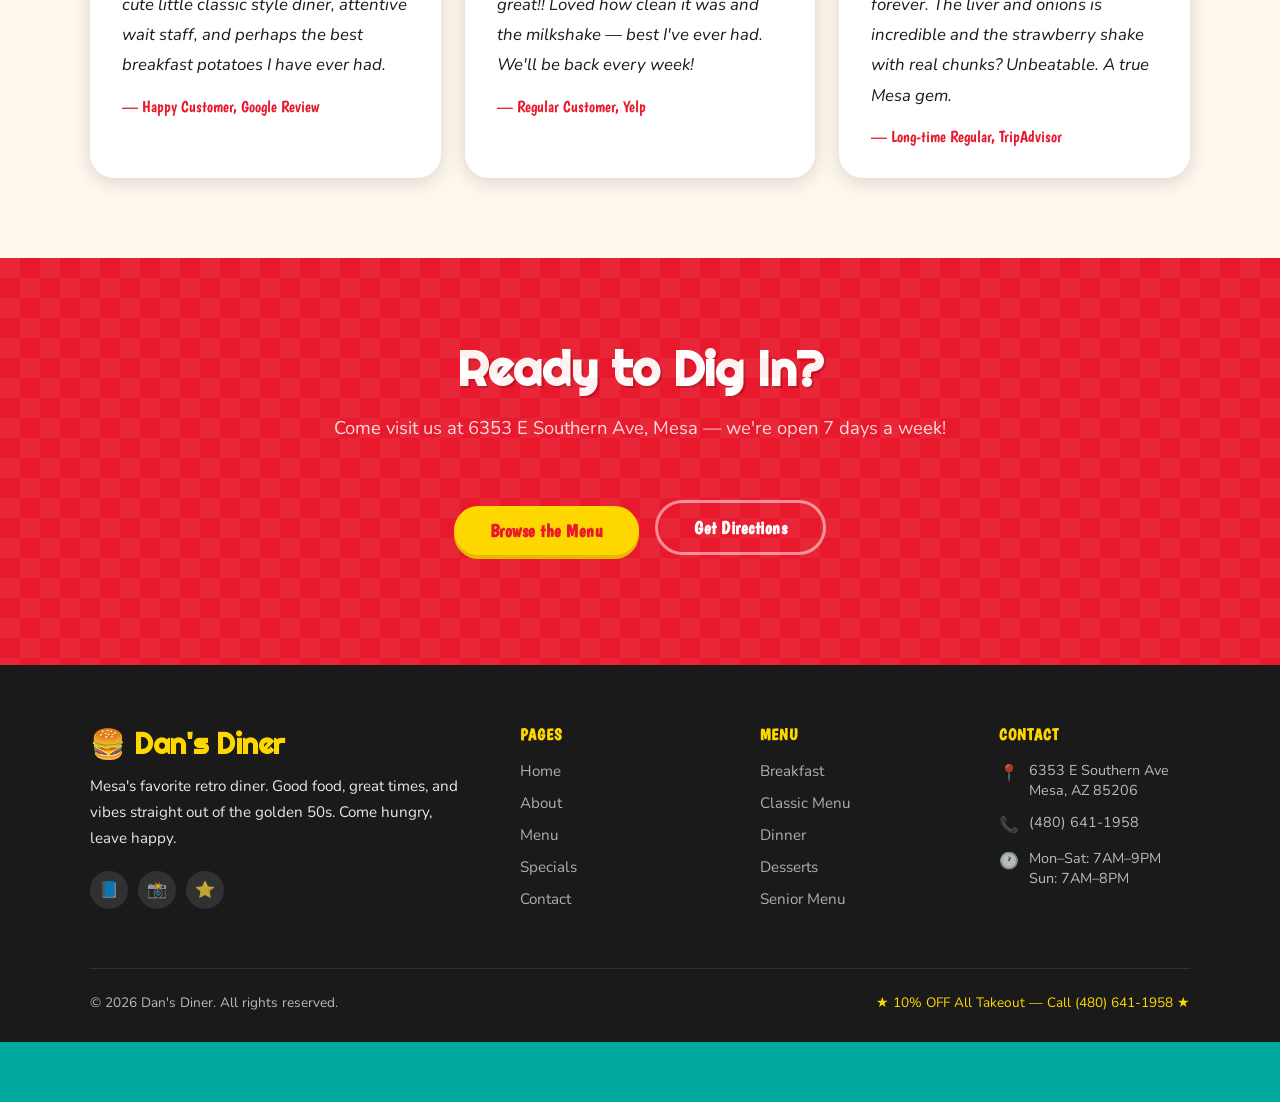
==== commit 535c83b5: "g" ====
--- a/index.html
+++ b/index.html
@@ -23,6 +23,7 @@
         <li><a href="contact.html" class="nav-cta">Visit Us</a></li>
         <li><a href="online-orders.html" class="nav-cta">Online Order</a></li>
       </ul>
+      <div class="hamburger" id="navToggle"><span></span><span></span><span></span></div>
       <a href="checkout.html" class="cart-icon" id="cartBtn">
         🛒 <span class="cart-count" id="cartCount">0</span>
       </a>
--- a/css/style.css
+++ b/css/style.css
@@ -1130,6 +1130,340 @@
   gap: 16px;
 }
 
+.checkout-grid {
+      display: grid;
+      grid-template-columns: 1.2fr 1fr;
+      gap: 40px;
+      align-items: start;
+    }
+
+    /* ── ORDER SUMMARY ── */
+    .order-summary {
+      background: #fff;
+      border-radius: var(--radius-lg);
+      padding: 36px;
+      box-shadow: var(--shadow);
+    }
+
+    .order-summary h2 {
+      font-family: var(--font-display);
+      font-size: 1.8rem;
+      margin-bottom: 8px;
+      color: var(--black);
+    }
+
+    .order-summary-subtitle {
+      font-size: 0.9rem;
+      color: var(--gray);
+      margin-bottom: 28px;
+    }
+
+    .order-type-toggle {
+      display: grid;
+      grid-template-columns: 1fr 1fr;
+      gap: 10px;
+      margin-bottom: 28px;
+    }
+
+    .order-type-btn {
+      padding: 14px;
+      border-radius: var(--radius);
+      border: 2px solid #e0d8cc;
+      background: var(--cream);
+      font-family: var(--font-accent);
+      font-size: 1rem;
+      color: var(--gray);
+      cursor: pointer;
+      transition: all 0.2s;
+      text-align: center;
+    }
+
+    .order-type-btn.active {
+      border-color: var(--red);
+      background: var(--red);
+      color: #fff;
+    }
+
+    .order-type-btn span {
+      display: block;
+      font-size: 1.4rem;
+      margin-bottom: 4px;
+    }
+
+    /* ── CART ITEMS ── */
+    .cart-items {
+      border-top: 2px solid var(--light-gray);
+      padding-top: 20px;
+      margin-bottom: 24px;
+      min-height: 80px;
+    }
+
+    .cart-empty {
+      text-align: center;
+      padding: 40px 20px;
+      color: var(--gray);
+    }
+
+    .cart-empty-icon { font-size: 3rem; margin-bottom: 12px; }
+    .cart-empty p { font-size: 0.95rem; }
+    .cart-empty a { color: var(--red); font-family: var(--font-accent); }
+
+    .cart-line {
+      display: flex;
+      align-items: center;
+      gap: 12px;
+      padding: 12px 0;
+      border-bottom: 1px dashed #e0d8cc;
+    }
+
+    .cart-line:last-child { border-bottom: none; }
+
+    .cart-line-name {
+      flex: 1;
+      font-size: 0.95rem;
+      font-family: var(--font-body);
+      color: var(--black);
+    }
+
+    .cart-line-qty {
+      display: flex;
+      align-items: center;
+      gap: 8px;
+    }
+
+    .qty-btn {
+      width: 28px;
+      height: 28px;
+      border-radius: 50%;
+      border: 2px solid var(--red);
+      background: transparent;
+      color: var(--red);
+      font-size: 1rem;
+      font-weight: 700;
+      cursor: pointer;
+      display: flex;
+      align-items: center;
+      justify-content: center;
+      transition: all 0.15s;
+      line-height: 1;
+    }
+
+    .qty-btn:hover {
+      background: var(--red);
+      color: #fff;
+    }
+
+    .qty-num {
+      font-family: var(--font-display);
+      font-size: 1rem;
+      min-width: 20px;
+      text-align: center;
+    }
+
+    .cart-line-price {
+      font-family: var(--font-display);
+      font-size: 1rem;
+      color: var(--red);
+      min-width: 60px;
+      text-align: right;
+    }
+
+    /* ── TOTALS ── */
+    .order-totals {
+      border-top: 2px solid var(--light-gray);
+      padding-top: 16px;
+    }
+
+    .total-row {
+      display: flex;
+      justify-content: space-between;
+      font-size: 0.95rem;
+      color: var(--gray);
+      padding: 6px 0;
+    }
+
+    .total-row.discount {
+      color: #2a9d4a;
+      font-family: var(--font-accent);
+    }
+
+    .total-row.grand {
+      font-family: var(--font-display);
+      font-size: 1.4rem;
+      color: var(--black);
+      padding-top: 12px;
+      margin-top: 6px;
+      border-top: 2px solid var(--black);
+    }
+
+    .discount-badge {
+      display: none;
+      background: #d6f7ee;
+      color: #0a5c46;
+      font-family: var(--font-accent);
+      font-size: 0.85rem;
+      padding: 8px 16px;
+      border-radius: var(--radius);
+      margin-bottom: 16px;
+      border: 1px solid rgba(6,214,160,0.3);
+    }
+
+    .discount-badge.visible { display: block; }
+
+    /* ── CUSTOMER FORM ── */
+    .customer-form {
+      background: #fff;
+      border-radius: var(--radius-lg);
+      padding: 36px;
+      box-shadow: var(--shadow);
+    }
+
+    .customer-form h2 {
+      font-family: var(--font-display);
+      font-size: 1.8rem;
+      margin-bottom: 8px;
+      color: var(--black);
+    }
+
+    .customer-form-subtitle {
+      font-size: 0.9rem;
+      color: var(--gray);
+      margin-bottom: 28px;
+    }
+
+    .delivery-fields {
+      display: none;
+    }
+
+    .delivery-fields.visible {
+      display: block;
+    }
+
+    .section-divider {
+      font-family: var(--font-accent);
+      font-size: 0.85rem;
+      color: var(--red);
+      letter-spacing: 1.5px;
+      text-transform: uppercase;
+      margin: 24px 0 16px;
+      display: flex;
+      align-items: center;
+      gap: 10px;
+    }
+
+    .section-divider::after {
+      content: '';
+      flex: 1;
+      height: 1px;
+      background: #e0d8cc;
+    }
+
+    .place-order-btn {
+      width: 100%;
+      padding: 18px;
+      margin-top: 8px;
+      background: var(--red);
+      color: #fff;
+      border: none;
+      border-radius: 50px;
+      font-family: var(--font-accent);
+      font-size: 1.2rem;
+      font-weight: 700;
+      cursor: pointer;
+      box-shadow: 0 4px 0 var(--red-dark);
+      transition: transform 0.15s, box-shadow 0.15s;
+      letter-spacing: 0.5px;
+    }
+
+    .place-order-btn:hover {
+      transform: translateY(-3px);
+      box-shadow: 0 7px 0 var(--red-dark);
+    }
+
+    .place-order-btn:disabled {
+      background: #ccc;
+      box-shadow: none;
+      cursor: not-allowed;
+      transform: none;
+    }
+
+    .secure-note {
+      text-align: center;
+      font-size: 0.8rem;
+      color: var(--gray);
+      margin-top: 12px;
+    }
+
+    @media (max-width: 768px) {
+       .slideshow {
+        margin-top: 0; 
+       }
+    .checkout-grid { grid-template-columns: 1fr; }
+    }
+/*--floating label input--*/
+.float-field { 
+  margin-bottom: 20px;
+  position: relative; 
+}
+.float-field input {
+  width: 100%;
+  padding: 18px 16px 8px;
+  background: var(--cream);
+  border: 1px solid #e6e3db;
+  border-radius: 8px;
+  font-size: 15px;
+  outline: none;
+}
+.float-field input:focus { border-color: #111; }
+.float-field label {
+  position: absolute;
+  left: 16px; top: 14px;
+  color: #666;
+  pointer-events: none;
+  background: transparent;
+  padding: 0 4px;
+  transition: all 0.2s cubic-bezier(0.4, 0, 0.2, 1);
+}
+.float-field input:focus + label,
+.float-field input:not(:placeholder-shown) + label {
+  top: 10px;
+  font-size: 12px;
+  color: #111;
+}
+.float-field textarea {
+  min-height: 160px;
+}
+
+.float-field input:hover,
+.float-field textarea:hover {
+  box-shadow: 
+    inset 0 2px 0 0 var(--red),
+    inset 0 -2px 0 0 var(--red);
+}
+
+.float-field textarea {
+  width: 100%;
+  padding: 18px 16px 8px;
+  background: var(--cream);
+  border: 1px solid #e6e3db;
+  border-radius: 8px;
+  font-size: 15px;
+  outline: none;
+  min-height: 160px;
+}
+
+.float-field textarea:focus + label,
+.float-field textarea:not(:placeholder-shown) + label {
+  top: -12px;
+  font-size: 12px;
+  color: #111;
+}
+
+.float-field textarea:hover {
+  box-shadow:
+    inset 0 2px 0 0 var(--red),
+    inset 0 -2px 0 0 var(--red);
+}
 /* ===== SPECIALS PAGE ===== */
 .specials-page-grid {
   display: grid;
@@ -1188,7 +1522,6 @@
   font-family: var(--font-display);
   color: var(--red);
 }
-
 /*--checkout cart--*/
 .add-to-cart-btn {
   position: absolute;
@@ -1262,7 +1595,12 @@
   transform: translateY(20px);
   opacity: 0;
   transition: all 0.3s ease;
-  border-left:
+  border-left: 4px solid var(--yellow); 
+}
+.cart-toast.show {
+  opacity: 1;
+  transform: translateY(0);
+}
 
 /* ===== ANIMATIONS ===== */
 @keyframes fadeDown {
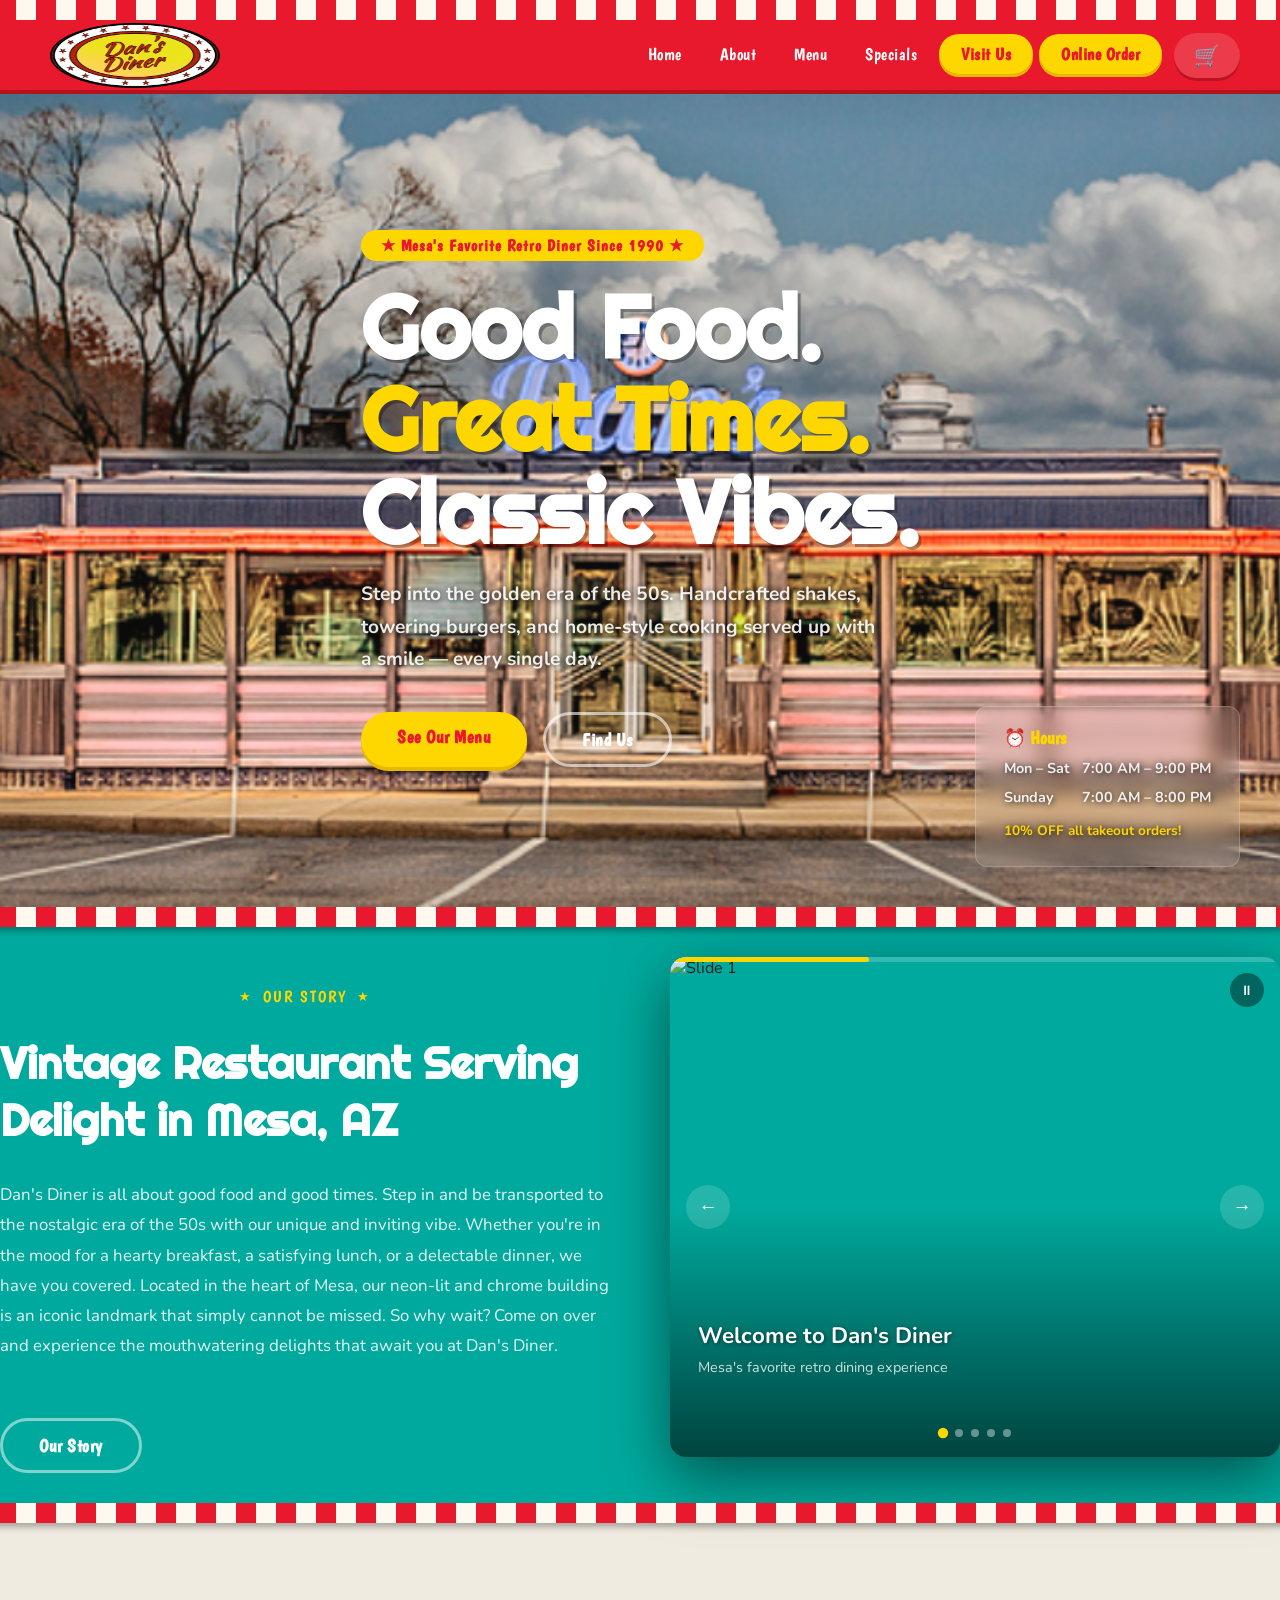
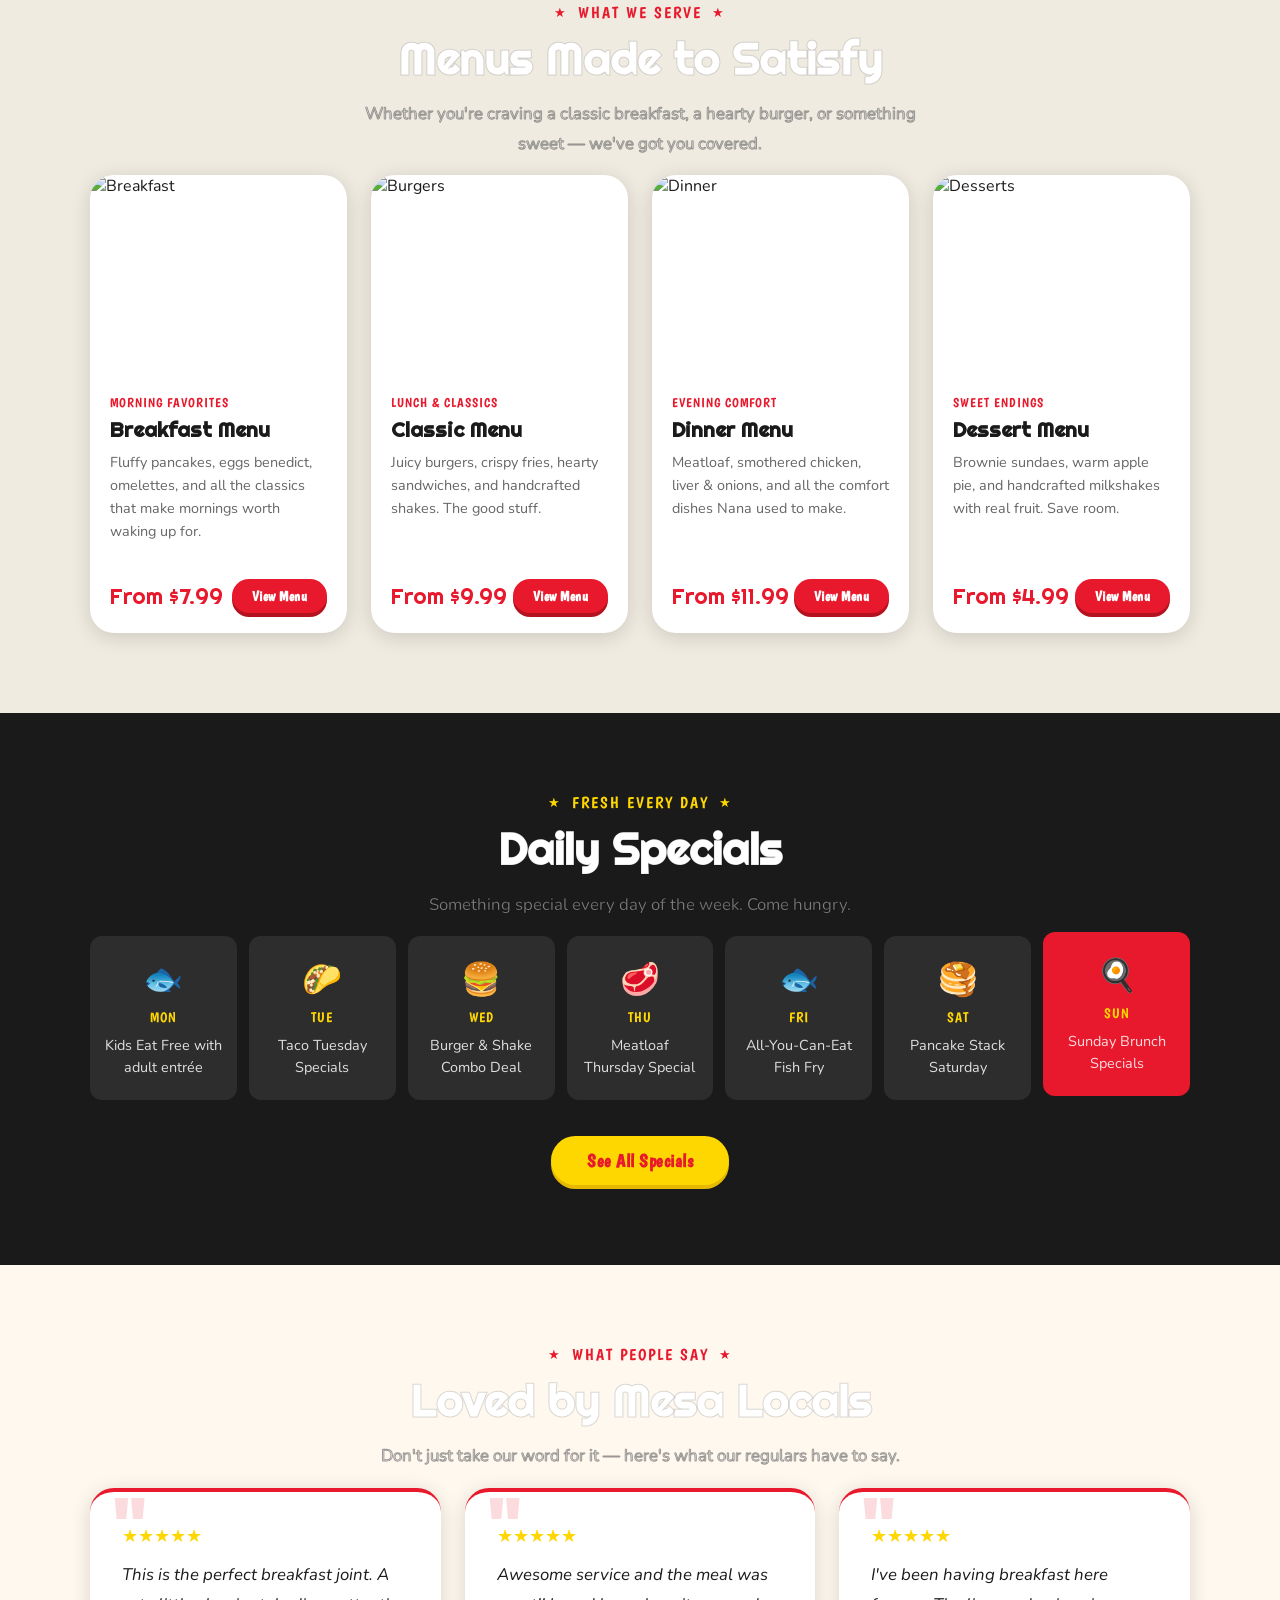
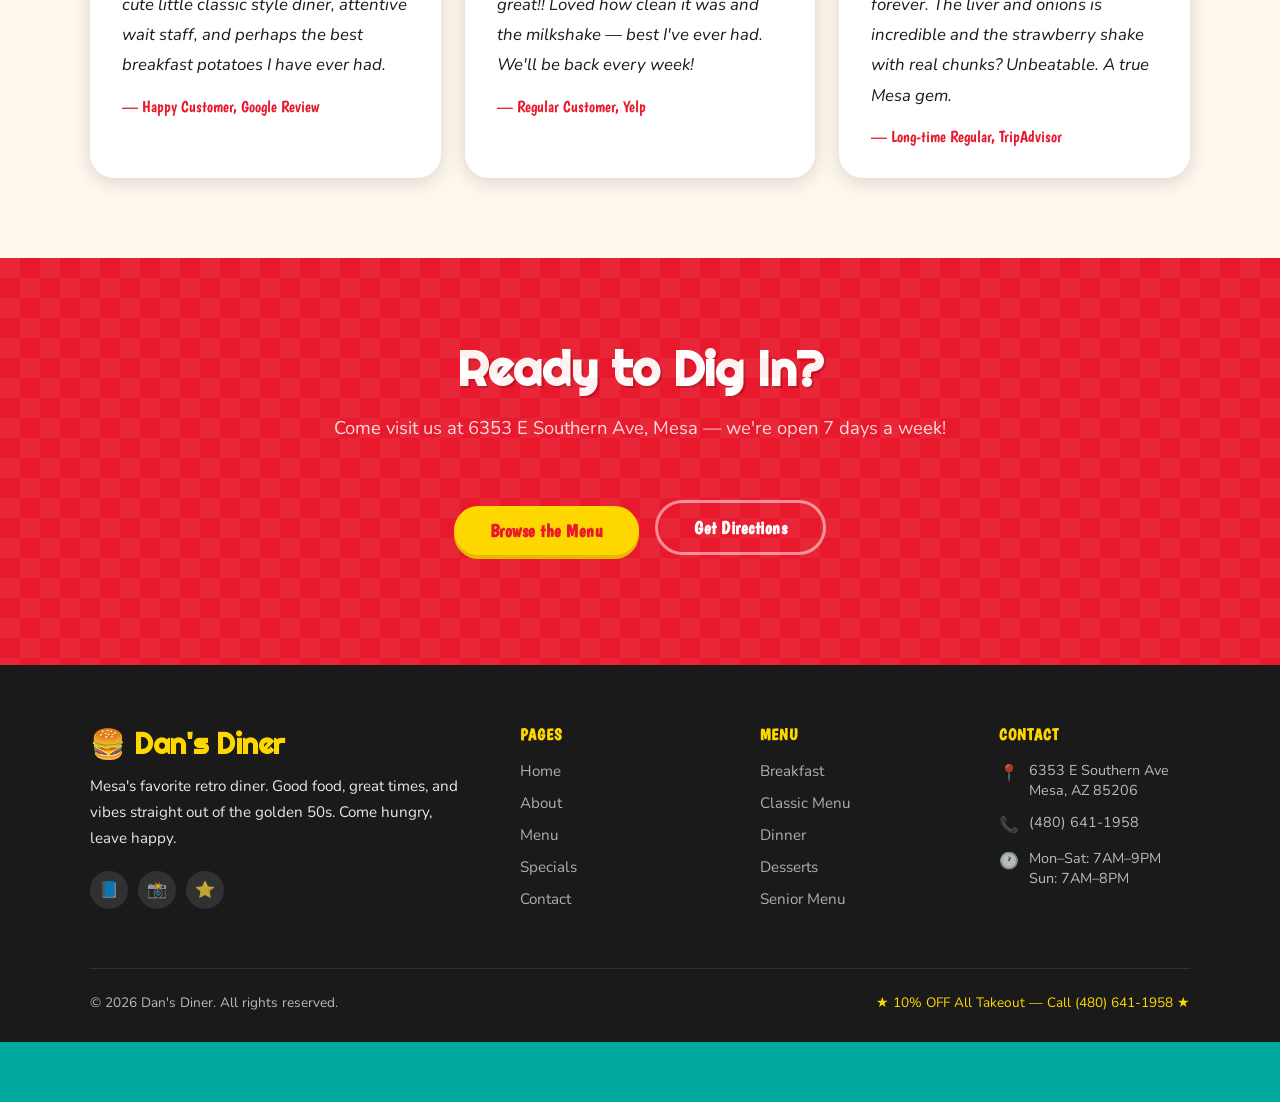
==== commit 629214d6: "update seo" ====
--- a/index.html
+++ b/index.html
@@ -5,6 +5,27 @@
   <meta name="viewport" content="width=device-width, initial-scale=1.0" />
   <title>Dan's Diner — Vintage Restaurant in Mesa, AZ</title>
   <meta name="description" content="Dan's Diner in Mesa, AZ — classic 50s diner serving breakfast, lunch & dinner. Neon lights, chrome booths, handcrafted shakes & comfort food done right." />
+  <!-- Keywords for local search -->
+<meta name="keywords" content="diner Mesa AZ, breakfast Mesa Arizona, lunch Mesa AZ, dinner Mesa AZ, retro diner Mesa, 50s diner Mesa, Dan's Diner, family restaurant Mesa AZ, milkshakes Mesa, comfort food Mesa Arizona">
+
+<!-- Open Graph — controls how it looks when shared on Facebook, text messages, etc. -->
+<meta property="og:title" content="Dan's Diner — Vintage Restaurant in Mesa, AZ">
+<meta property="og:description" content="Classic 50s diner in Mesa, AZ serving breakfast, lunch & dinner. Handcrafted shakes, towering burgers & comfort food done right.">
+<meta property="og:type" content="restaurant">
+<meta property="og:url" content="https://diner-mockup.pages.dev">
+
+<!-- Twitter/X card — controls how it looks when shared on Twitter -->
+<meta name="twitter:card" content="summary_large_image">
+<meta name="twitter:title" content="Dan's Diner — Vintage Restaurant in Mesa, AZ">
+<meta name="twitter:description" content="Classic 50s diner in Mesa, AZ. Breakfast, lunch & dinner served fresh daily. 10% off all takeout!">
+
+<!-- Tells Google this is the main canonical URL -->
+<link rel="canonical" href="https://diner-mockup.pages.dev">
+
+<!-- Tells Google the business location -->
+<meta name="geo.region" content="US-AZ">
+<meta name="geo.placename" content="Mesa, Arizona">
+<meta name="geo.position" content="33.3804;-111.7265">
   <link rel="stylesheet" href="css/style.css" />
 </head>
 <body>
--- a/css/style.css
+++ b/css/style.css
@@ -27,13 +27,17 @@
 /* ===== RESET & BASE ===== */
 *, *::before, *::after { box-sizing: border-box; margin: 0; padding: 0; }
 
-html { scroll-behavior: smooth; }
+html { 
+  scroll-behavior: smooth;
+  max-width: 100%;
+}
 
 body {
   font-family: var(--font-body);
   background: var(--cream);
   color: var(--black);
   overflow-x: hidden;
+  max-width: 100%;
 }
 
 img { max-width: 100%; display: block; }
@@ -654,7 +658,15 @@
   font-size: 1.4rem;
   color: var(--red);
 }
-
+/*--stats grid--*/
+.stats-grid {
+  max-width: 1100px;
+  margin: 0 auto;
+  display: grid;
+  grid-template-columns: repeat(4, 1fr);
+  gap: 24px;
+  text-align: center;
+}
 /* ===== SPECIALS ===== */
 .specials { background: var(--black); }
 
@@ -1394,12 +1406,6 @@
       margin-top: 12px;
     }
 
-    @media (max-width: 768px) {
-       .slideshow {
-        margin-top: 0; 
-       }
-    .checkout-grid { grid-template-columns: 1fr; }
-    }
 /*--floating label input--*/
 .float-field { 
   margin-bottom: 20px;
@@ -1417,7 +1423,7 @@
 .float-field input:focus { border-color: #111; }
 .float-field label {
   position: absolute;
-  left: 16px; top: 14px;
+  left: 16px; top: -13px;
   color: #666;
   pointer-events: none;
   background: transparent;
@@ -1454,7 +1460,7 @@
 
 .float-field textarea:focus + label,
 .float-field textarea:not(:placeholder-shown) + label {
-  top: -12px;
+  top: -13px;
   font-size: 12px;
   color: #111;
 }
@@ -1629,34 +1635,56 @@
   transform: translateY(0);
 }
 
+/*--mobile nav--*/
+.hamburger {
+  display: none;
+  flex-direction: column;
+  justify-content: space-between;
+  width: 30px;
+  height: 22px;
+  cursor: pointer;
+  padding: 0;
+  background: none;
+  border: none;
+}
+
+.hamburger span {
+  display: block;
+  width: 100%;
+  height: 3px;
+  background: #fff;
+  border-radius: 3px;
+}
+
+/*--about structure--*/
+.about-two-col {
+  display: grid;
+  grid-template-columns: 1fr 1fr;
+  gap: 60px;
+  align-items: center;
+}
+
+
 /* ===== RESPONSIVE ===== */
 @media (max-width: 768px) {
+  .slideshow { margin-top: 0; }
+  .checker-stripe { margin-left: 0; margin-right: 0; }
+  .checkout-grid { grid-template-columns: 1fr; }
+  .stats-grid { grid-template-columns: repeat(2, 1fr); }
   .nav-links { display: none; }
   .hamburger { display: flex; }
-
-  .nav-links.open {
-    display: flex;
-    flex-direction: column;
-    position: absolute;
-    top: 70px;
-    left: 0;
-    right: 0;
-    background: var(--red-dark);
-    padding: 20px;
-    gap: 8px;
-    z-index: 99;
-  }
-
+  .about-two-col { grid-template-columns: 1fr; gap: 32px; }
+  .footer-top { grid-template-columns: 1fr 1fr; gap: 32px; }
+  .nav-links.open { display: flex; flex-direction: column; position: absolute; top: 70px; left: 0; right: 0; background: var(--red-dark); padding: 20px; gap: 8px; z-index: 99; }
   .hero-hours { display: none; }
   .about-strip-inner { grid-template-columns: 1fr; gap: 32px; }
   .specials-grid { grid-template-columns: repeat(2, 1fr); }
-  .footer-top { grid-template-columns: 1fr 1fr; gap: 32px; }
   .contact-grid { grid-template-columns: 1fr; }
   .form-row { grid-template-columns: 1fr; }
 }
 
 @media (max-width: 480px) {
   .specials-grid { grid-template-columns: 1fr; }
-  .footer-top { grid-template-columns: 1fr; }
+  .footer-top { grid-template-columns: 1fr 1fr; gap: 32px; }
   .hero-btns { flex-direction: column; }
 }
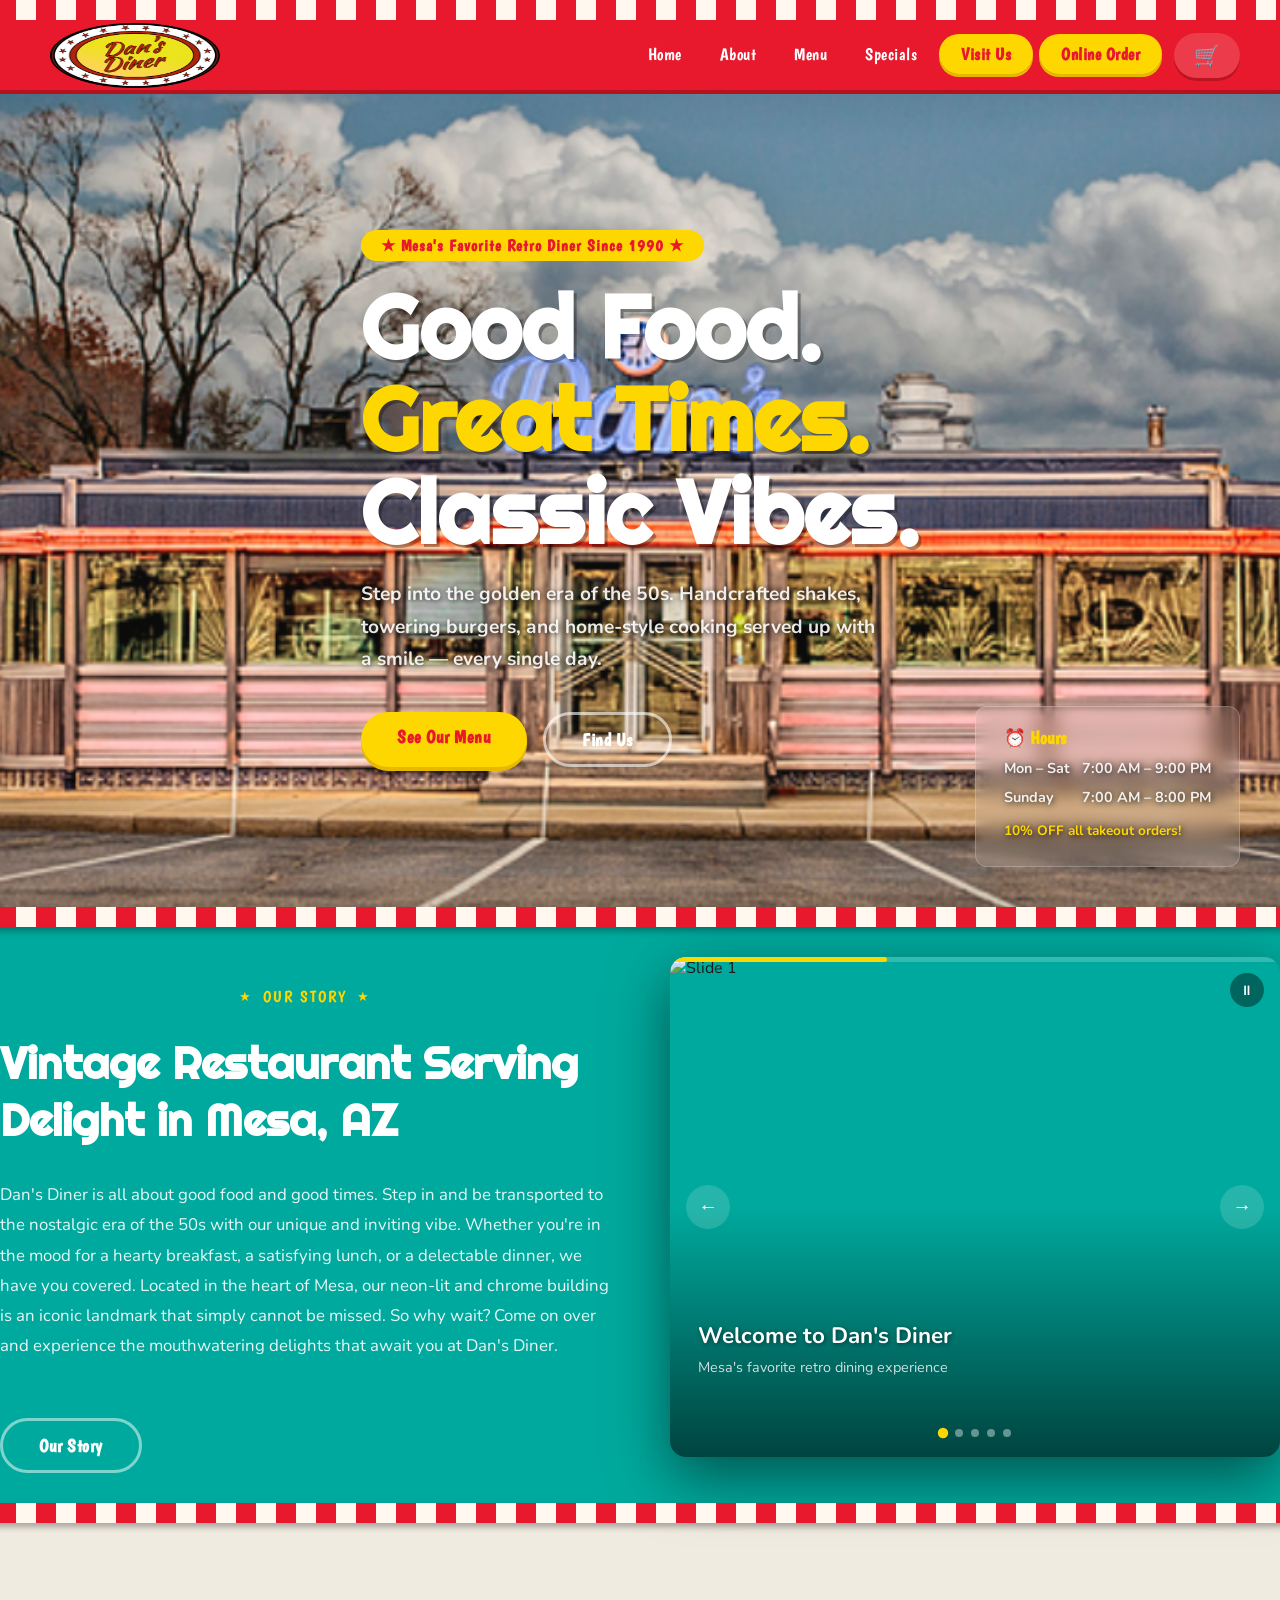
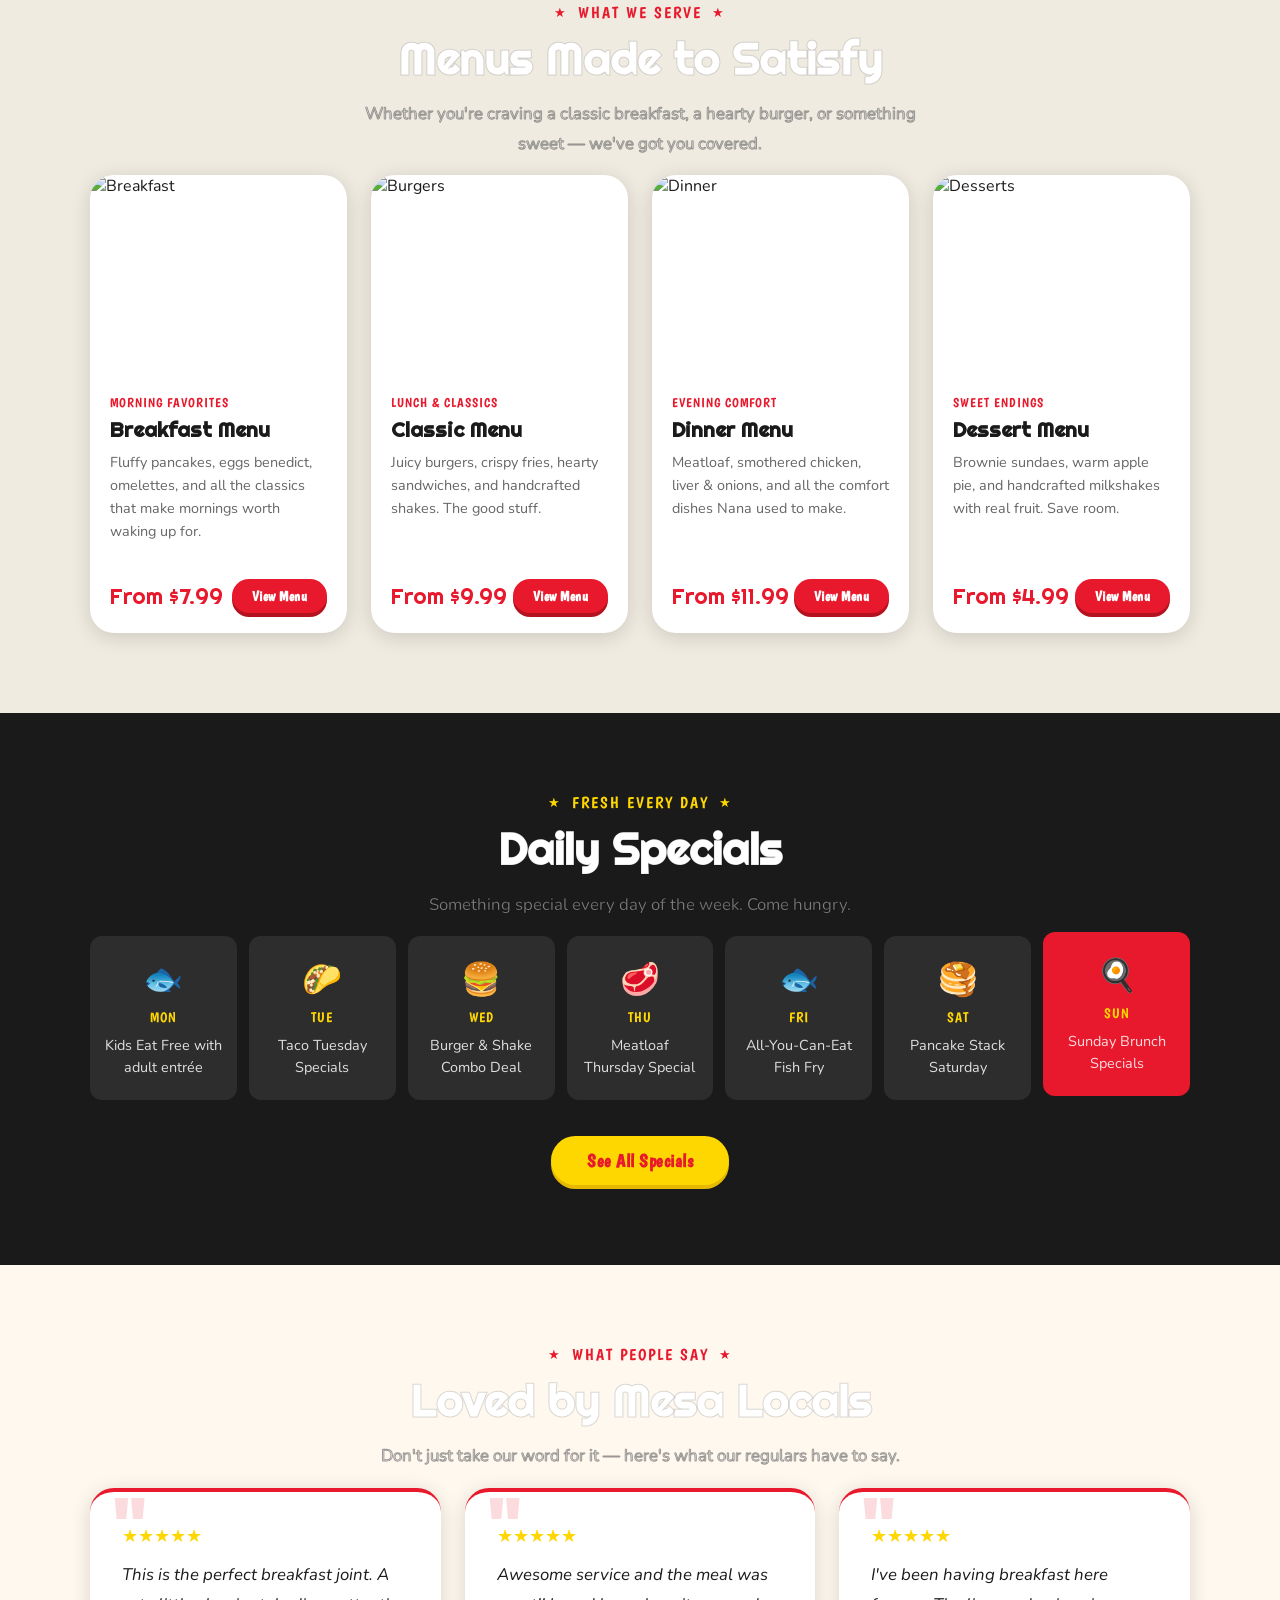
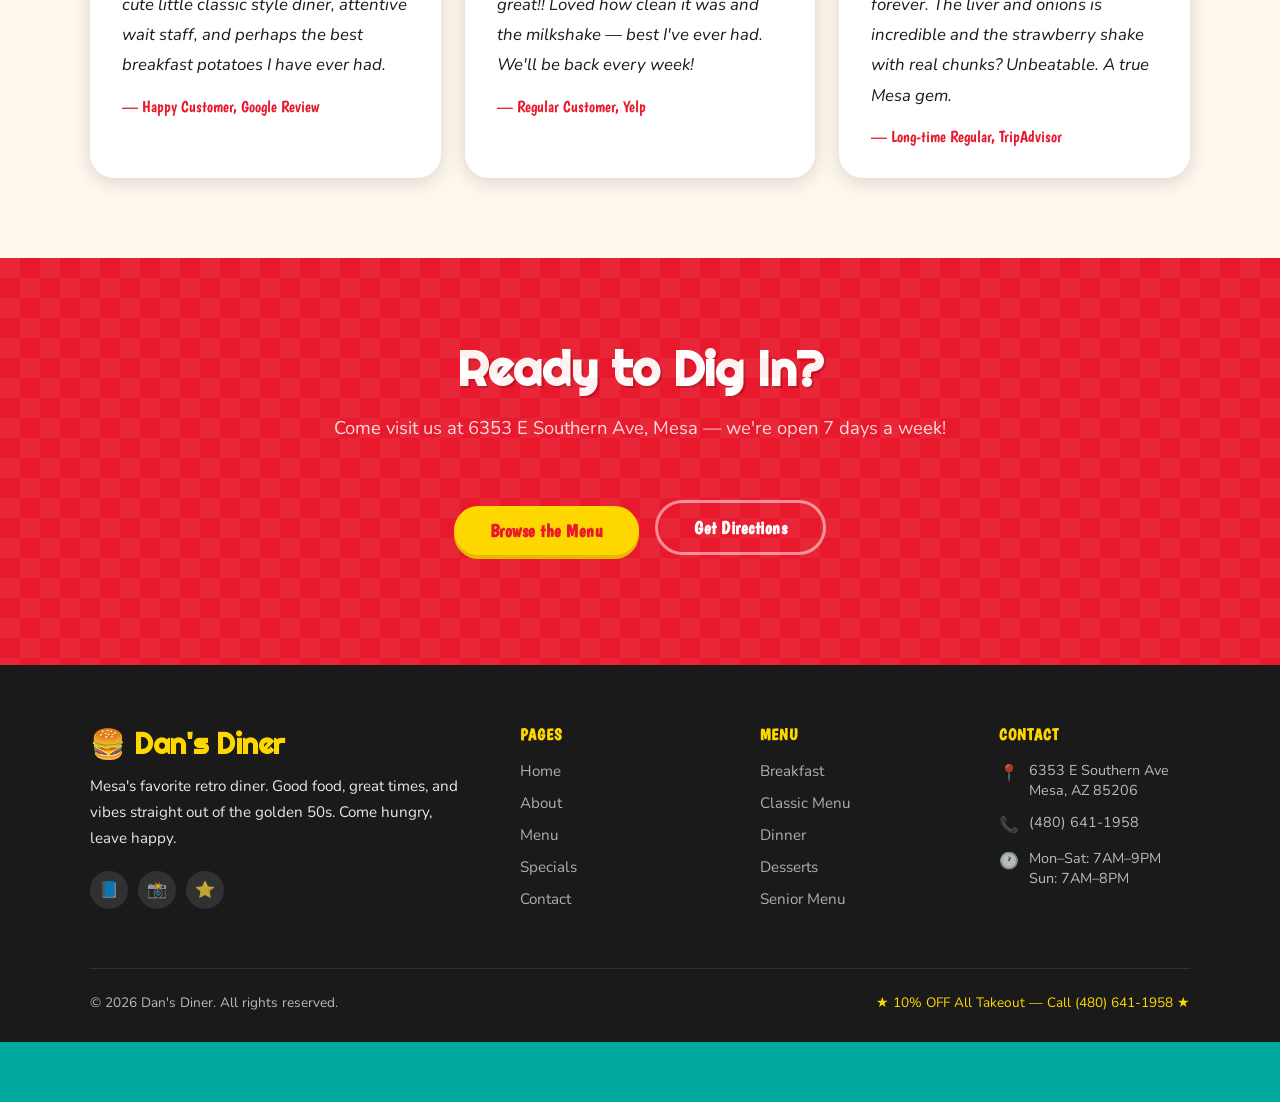
==== commit 8646b7e1: "updated gtags" ====
--- a/index.html
+++ b/index.html
@@ -1,6 +1,14 @@
 <!DOCTYPE html>
 <html lang="en">
 <head>
+  <!-- Google tag (gtag.js) -->
+<script async src="https://www.googletagmanager.com/gtag/js?id=G-YQJY8ZWJ82"></script>
+<script>
+  window.dataLayer = window.dataLayer || [];
+  function gtag(){dataLayer.push(arguments);}
+  gtag('js', new Date());
+  gtag('config', 'G-YQJY8ZWJ82');
+</script>
   <meta charset="UTF-8" />
   <meta name="viewport" content="width=device-width, initial-scale=1.0" />
   <title>Dan's Diner — Vintage Restaurant in Mesa, AZ</title>
--- a/css/style.css
+++ b/css/style.css
@@ -1423,7 +1423,7 @@
 .float-field input:focus { border-color: #111; }
 .float-field label {
   position: absolute;
-  left: 16px; top: -13px;
+  left: 16px; top: 10px;
   color: #666;
   pointer-events: none;
   background: transparent;
@@ -1432,7 +1432,7 @@
 }
 .float-field input:focus + label,
 .float-field input:not(:placeholder-shown) + label {
-  top: 10px;
+  top: -13px;
   font-size: 12px;
   color: #111;
 }
